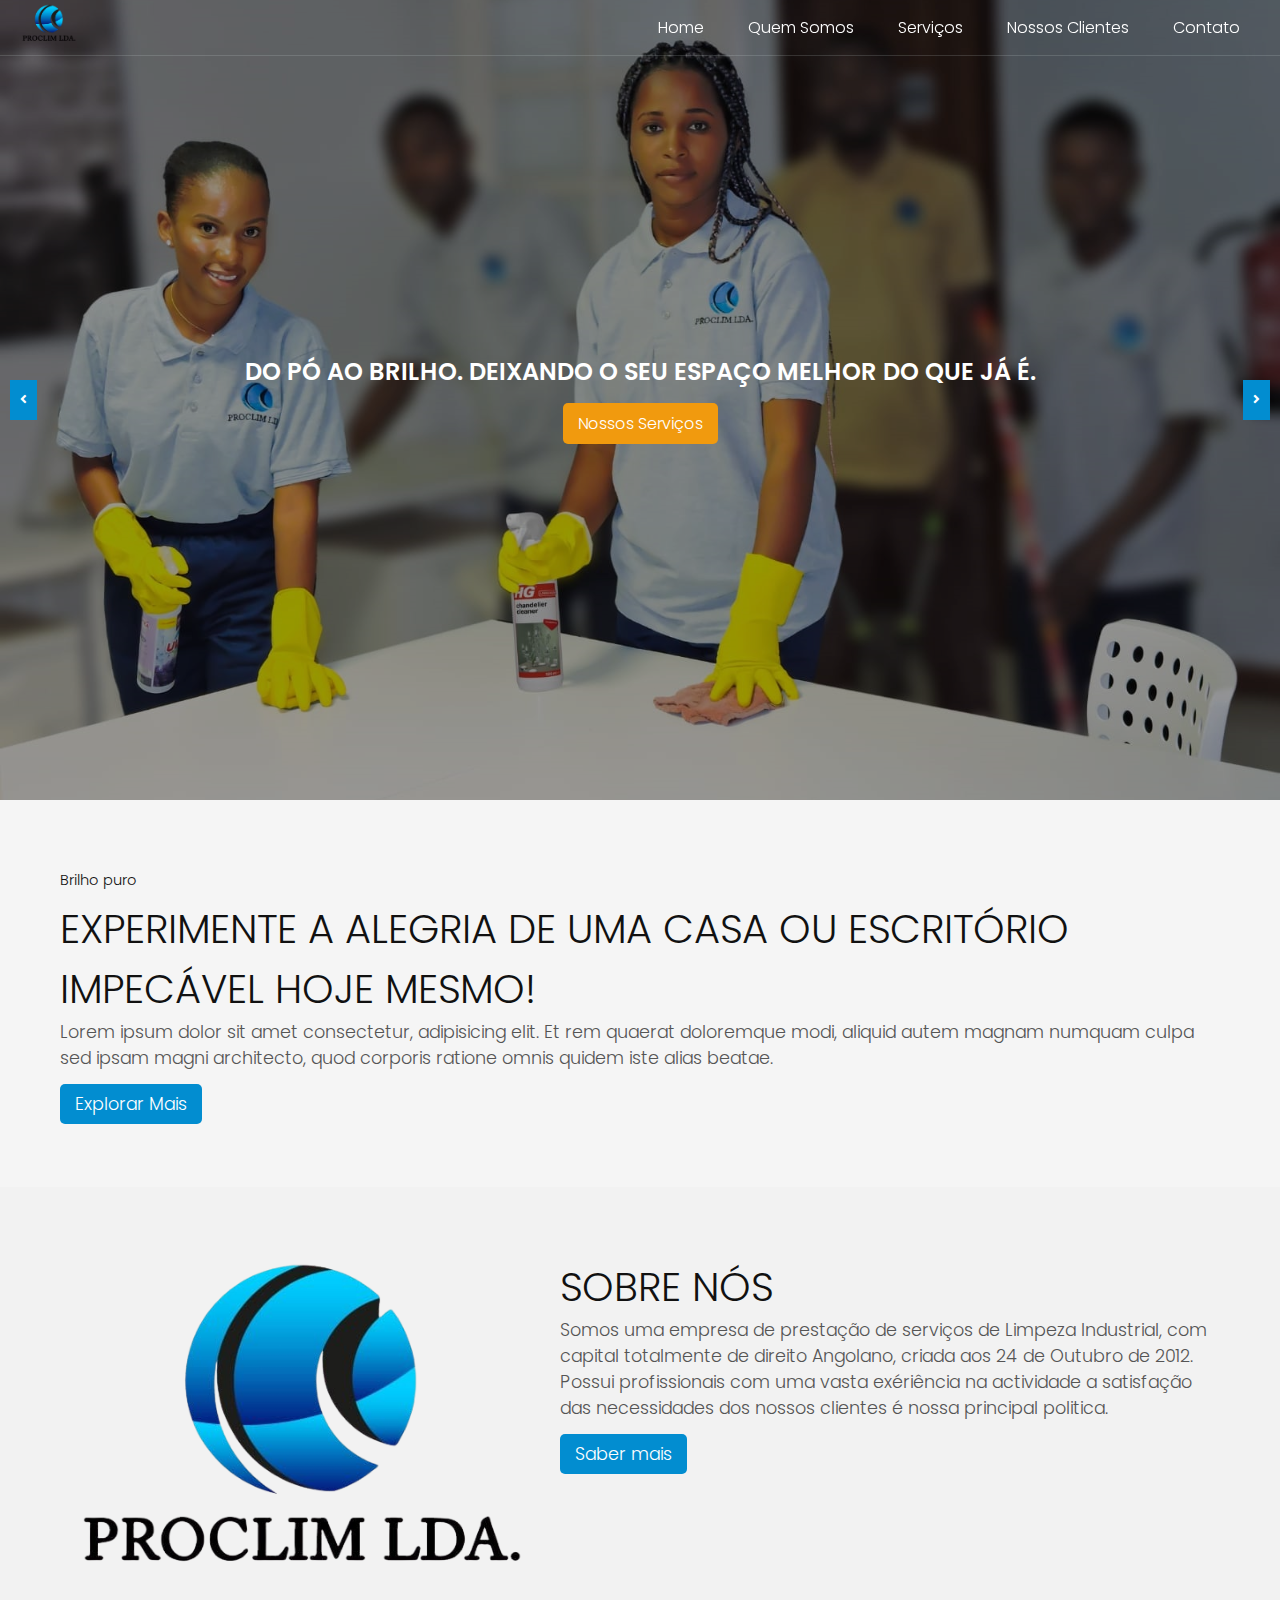
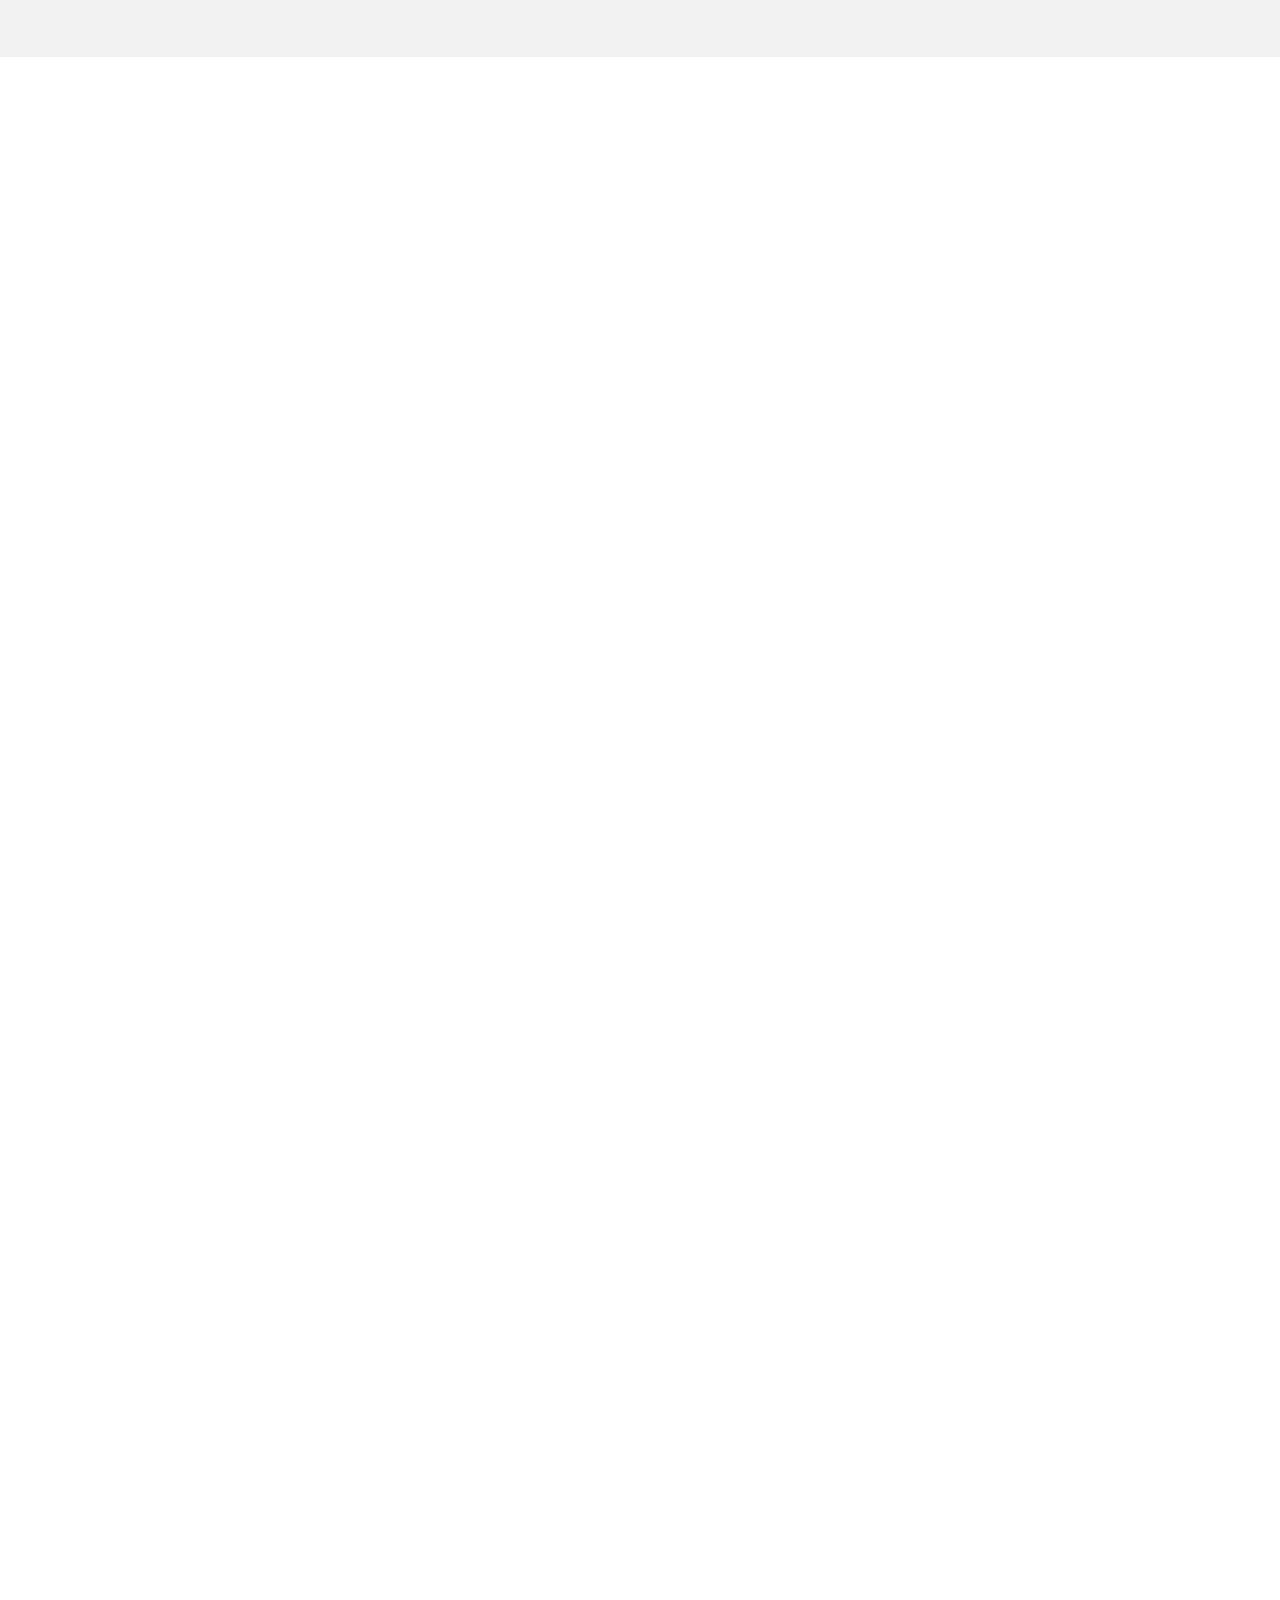
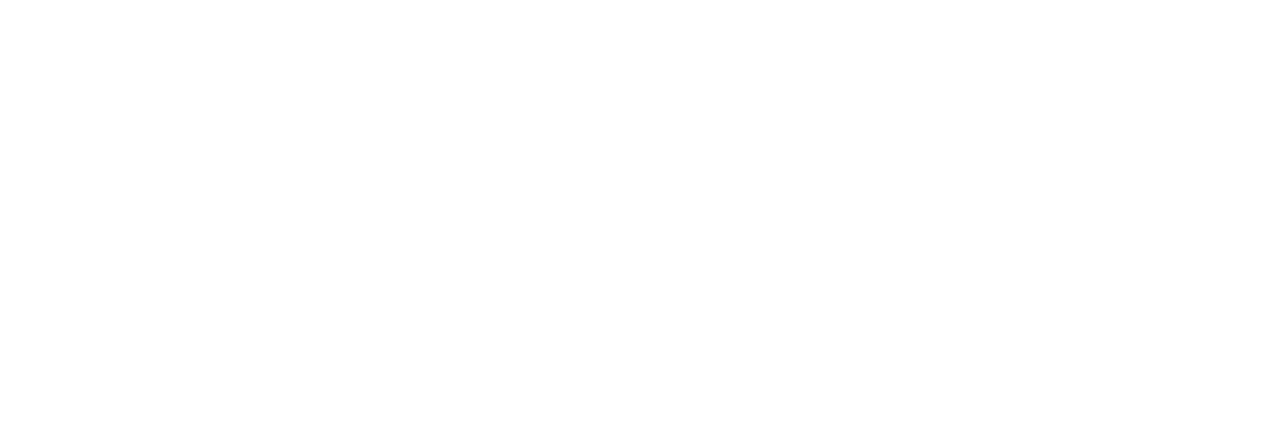
==== index.html @ b961110f "SubindoFicheiros" ====
<!DOCTYPE html>
<html lang="pt-PT">

<head>
    <meta charset="UTF-8">
    <meta name="viewport" content="width=device-width, initial-scale=1.0">
    <link rel="stylesheet" href="./css/style.css">
    <link rel="shortcut icon" href="/img/logo-icone.png" type="image/jpg">
    <link rel="stylesheet" href="/fonts/fontawesome-free/css/all.min.css">
    <title>Proclim.com</title>
</head>
<body>
    <main>
        <!--===============================================CABEÇALHO========================================================-->
        <header class="header" id="header">
            <a href="index.html"><img src="/img/logo-icone.png" width="60px" alt="Proclim Logo"></a>
            <nav class="menu" id="menu">
                <div class="close-menu" onclick="toggleMenu()"><i class="fas fa-times"></i></div>
                <ul>
                    <li><a href="index.html">Home</a></li>
                    <li><a href="#QuemSomos">Quem Somos</a></li>
                    <li><a href="pages/servicos.html">Serviços</a></li>
                    <li><a href="#NossosClientes">Nossos Clientes</a></li>
                    <li><a href="/pages/contato.html">Contato</a></li>
                </ul>
            </nav>
            <div class="hamburger" onclick="toggleMenu()">
                <i class="fas fa-bars"></i>
            </div>
        </header>
        <!--===============================================SLIDE HERO========================================================-->
        <section>
            <div class="carousel overlay">
                <div class="carousel-container" id="carousel-container">
                    <div class="carousel-slide">
                        <div class="carousel-content">
                            <h2>
                                Do pó ao brilho. Deixando o seu espaço melhor do que já é.
                            </h2>
                            <a href="#Servicos">Nossos Serviços</a>
                        </div>
                    </div>
                    <div class="carousel-slide">
                        <div class="carousel-content">
                            <h2>
                                Segurança e comprometimento para
                                que a satisfação dos nossos clientes seja completa.
                            </h2>
                            <a href="/pages/servicos.html">Saiba Mais</a>
                        </div>
                    </div>
                    <div class="carousel-slide">
                    </div>
                </div>
                <button class="prev" id="prevBtn"><i class="fas fa-angle-left left"></i></button>
                <button class="next" id="nextBtn"><i class="fas fa-angle-right right"></i></button>
            </div>
        </section>
        <!--===============================================CALL-TO-ACTION========================================================-->
        <div class="secao">
            <div class="texto">
                <h5>Brilho puro</h5>
                <h2>Experimente a alegria de uma casa ou escritório impecável hoje mesmo!</h2>
                <p>Lorem ipsum dolor sit amet consectetur, adipisicing elit. Et rem quaerat doloremque modi, aliquid
                    autem
                    magnam numquam culpa sed ipsam magni architecto, quod corporis ratione omnis quidem iste alias
                    beatae.
                </p>
                <a href="pages/servicos.html">Explorar Mais</a>
            </div>
        </div>
        <!--===============================================SOBRE NÓS========================================================-->
        <div class="secao-0" id="QuemSomos">
            <img src="./img/logo-icone.png" alt="">
            <div class="texto">
                <h2>Sobre nós</h2>
                <p>Somos uma empresa de prestação de serviços de <strong>Limpeza Industrial</strong>, com capital
                    totalmente de direito Angolano, criada aos 24 de Outubro de 2012.
                    Possui profissionais com uma vasta exériência na actividade a satisfação das necessidades dos nossos
                    clientes é nossa principal politica.
                </p>
                <a href="pages/sobre.html">Saber mais</a>
            </div>
        </div>


        <!--===============================================SERVIÇOS C/ ORÇAMENTO=======================================================-->
        <section class="grade-servicos overlay" id="Servicos">
            <div>
                <h2 id="titulo">Serviços Profissionais de Limpeza para um Ambiente Brilhante</h2>
                <p class="texto">Oferecemos soluções personalizadas para casas e empresas.</p>
            </div>
            <div class="carrossel">
                <button class="anterior"><i class="fas fa-angle-left left"></i></button>
                <div class="carrossel-container" id="carrosselContainer">
                    <div class="cartao-servico">
                        <img src="/img/Limpeza-diaria-contrato.jpg" alt="Limpeza Residencial">
                        <h4>Limpeza Residencial</h4>
                        <p>Akz 15.000,00 por compartimento</p>
                        <a href="#">
                            Pedir Orçamento
                        </a>
                    </div>
                    <div class="cartao-servico">
                        <img src="/img/Limpeza-Escritorio.jpg" alt="Limpeza Comercial">
                        <h4>Limpeza Comercial</h4>
                        <p>A partir Akz 25.000,00</p>
                        <a href="#">
                            Pedir Orçamento
                        </a>
                    </div>
                    <div class="cartao-servico">
                        <img src="/img/Limpeza-Industrial.jpg" alt="Limpeza Industrial">
                        <h4>Limpeza Industrial</h4>
                        <p>Orçamento sob consulta</p>
                        <a href="#">
                            Pedir Orçamento
                        </a>
                    </div>
                    <div class="cartao-servico">
                        <img src="/img/Limpeza-Industrial.jpg" alt="Limpeza Industrial">
                        <h4>Limpeza Industrial</h4>
                        <p>Orçamento sob consulta</p>
                        <a href="#">
                            Pedir Orçamento
                        </a>
                    </div>
                    <div class="cartao-servico">
                        <img src="/img/Limpeza-Industrial.jpg" alt="Limpeza Industrial">
                        <h4>Limpeza Industrial</h4>
                        <p>Orçamento sob consulta</p>
                        <a href="#">
                            Pedir Orçamento
                        </a>
                    </div>
                    <div class="cartao-servico">
                        <img src="/img/Limpeza-Industrial.jpg" alt="Limpeza Industrial">
                        <h4>Limpeza Industrial</h4>
                        <p>Orçamento sob consulta</p>
                        <a href="#">
                            Pedir Orçamento
                        </a>
                    </div>
                    <div class="cartao-servico">
                        <img src="/img/Limpeza-Industrial.jpg" alt="Limpeza Industrial">
                        <h4>Limpeza Industrial</h4>
                        <p>Orçamento sob consulta</p>
                        <a href="#">
                            Pedir Orçamento
                        </a>
                    </div>
                </div>
                <button class="proximo"><i class="fas fa-angle-right right"></i></button>
            </div>
            <div class="consideracoes">
                <div>
                    <p class="texto">
                        Fornecer serviços de limpeza excepcionais que criem ambientes mais saudáveis, felizes e
                        confortáveis
                        para os nossos clientes, mantendo os mais altos padrões de profissionalismo, sustentabilidade
                        e satisfação do cliente
                    </p>
                </div>
            </div>
        </section>

        <!--======================================NOSSOS CLIENTES======================================-->
        <!--<section class="clientes-container overlay" id="NossosClientes">

</section>-->

        <!--===============================================ESTASTÍSTICAS======================================================-->
        <section class="container-estatisticas overlay">
            <div class="estatistica">
                <h1 class="contador">0</h1>
                <p>Clientes Satisfeitos</p>
            </div>
            <div class="estatistica">
                <h1 class="contador">0</h1>
                <p>Projetos Concluídos</p>
            </div>
            <div class="estatistica">
                <h1 class="contador">0</h1>
                <p>Parceiros</p>
            </div>
            <div class="estatistica">
                <h1 class="contador">0</h1>
                <p>Seguidores</p>
            </div>
        </section>


        <!--===============================================FORMULÁRIO======================================================-->
        <section class="overlay">
            <div class="formulario">
                <div>
                    <h2>Transforme seu espaço com a nossa mágica de limpeza</h2>
                    <p class="texto">Confiança, segurança e compromisso</p>
                </div>
                <div class="destaque-img">
                    <img src="./img/borrifando.jpg" alt="limpeza diaria">
                </div>
            </div>
        </section>
        <!--===============================================FOOTER======================================================-->
        <footer class="overlay">
            <div class="footer-container">
                <div class="row">
                    <div class="footer-col">
                        <a href="index.html"><img src="/img/logo-icone.png" alt="Proclim Logo"></a>
                        <p>Uma empresa de prestação de serviços de Limpeza Industrial, com capital totalmente de direito
                            Angolano, criada aos 24 de Outubro de 2012.</p>
                    </div>
                    <div class="footer-col">
                        <h5>Links de Navegação</h5>
                        <ul class="footer-links">
                            <li><a href="index.html">Home</a></li>
                            <li><a href="#QuemSomos">Quem Somos</a></li>
                            <li><a href="pages/servicos.html">Serviços</a></li>
                            <li><a href="#NossosClientes">Nossos Clientes</a></li>
                            <li><a href="/pages/contato.html">Contato</a></li>
                        </ul>
                    </div>
                    <div class="footer-col text-center">
                        <div class="mb-3">
                            <i class="fas fa-phone"></i> +244 926 737 341
                        </div>
                        <div class="mb-3">
                            <i class="fas fa-map-marker-alt"></i> Rua Gregório José Mendes, 31 Vila Alice - Luanda
                        </div>
                        <div class="social-icons">
                            <a href="#" class="fab fa-facebook"></a>
                            <a href="#" class="fab fa-linkedin"></a>
                            <a href="#" class="fab fa-instagram"></a>
                            <a href="#" class="fab fa-whatsapp"></a>
                        </div>
                        <div class="newsletter-container">
                            <h5>Inscreva-se na nossa newsletter</h5>
                            <div class="contacto">
                                <div class="contacto-container">
                                    <i class="fas fa-envelope"></i>
                                    <input type="email" placeholder="Digite seu e-mail">
                                </div>
                                <button type="submit">Enviar</button>
                            </div>
                        </div>
                    </div>
                </div>
                <p id="copyright">
                    &copy;
                    <script>
                        document.write(new Date().getFullYear());
                    </script>.Proclim Lda. Todos os direitos reservados
                </p>
            </div>
        </footer>

        <!--===============================================IMPORTAÇÕES JAVASCRIPT======================================================-->
        <script src="/js/script.js"></script>
        <script src="/js/sildeServicos.js"></script>
        <script src="/js/slideHero.js"></script>
    </main>
</body>

</html>
---- css/style.css ----
/*===============================================INICIALIZAÇÕES====================================================*/
@import url('https://fonts.googleapis.com/css2?family=Poppins:ital,wght@0,100;0,200;0,300;0,400;0,500;0,600;0,700;0,800;0,900;1,100;1,200;1,300;1,400;1,500;1,600;1,700;1,800;1,900&display=swap');
@import url('https://fonts.googleapis.com/css2?family=Dancing+Script:wght@400..700&display=swap');
* {
    font-family: "Poppins", sans-serif;
    font-weight: 300;
    font-style: normal;
    margin: 0;
    padding: 0;
    text-decoration: none;
    box-sizing: border-box;
    border: none;
    background: transparent;
    list-style: none;
}

:root {
    --azul-1: #028DD0;
    --azul-2: #04328E;
    --azul-3: #009dff;
    --botao-laranja: #f19a0e;
    --branca: #ffffff;
    --preta: #111111;
    --texto-title: #555555;
    --bg-branco-2: #edf2f7;
    --bg-branco-3: #f2f2f2;
    --bg-cinza: #f5f5f5;
    --bg-cinza-2: #d3d7d6;
    --bg-cinza-3: #888;
    --linha-header: #e1e9ed28;
    --instagram: #cd486b;
    --whatsapp: #075e54;
    --facebook: #3b5998;
    --linkedin: #0e76a8;
}

:root {
    --shadow: 0 4px 4px 0 rgba(25, 67, 182, 0);
    --shadow-1: 0 1px 0 0 #028bd071;
}

:root{
    --button-padding: 8px 15px;
    --button-border-radius: 5px;
}

/*===============================================ANIMAÇÃO SCOLL========================================================*/
.overlay{
    opacity: 0;
    transform: translateY(50px);
    transition: opacity 0.9s ease-out, transform 0.9s ease-out;
}
.overlay.visible {
    opacity: 1;
    transform: translateY(0);
}
/*===============================================CABEÇALHO========================================================*/

.header {
    display: flex;
    justify-content: space-between;
    align-items: center;
    padding: 3px 20px;
    background: transparent;
    border-bottom: 1px solid var(--linha-header);
    position: fixed;
    width: 100%;
    top: 0;
    left: 0;
    z-index: 1000;
    margin-bottom: 10px;
    transition: background 0.5s ease-out;
}

nav ul li {
    display: inline-block;
}

.menu a {
    color: var(--branca);
    padding: 6px 2px;
    display: block;
    text-align: center;
    transition: all 0.4s ease-in-out;
}

.menu a:hover {
    border-radius: var(--button-border-radius);
    padding: var(--button-padding);
    background: var(--azul-1);
}

.hamburger {
    display: none;
    flex-direction: column;
    cursor: pointer;
}

.fa-bars {
    margin: 5px 0;
    font-size: 1.5rem;
    color: var(--branca);
}

.close-menu {
    display: none;
    transition: background all 0.3s ease-in;
}

@media (max-width: 768px) {
    .menu {
        flex-direction: column;
        position: fixed;
        top: 0;
        right: -100%;
        width: 200px;
        height: 100%;
        background: var(--azul-1);
        padding: 10px;
        transition: right 0.4s ease;
    }

    .menu.active {
        right: 0;
    }

    .menu a {
        border-bottom: 2px solid var(--linha-header);
        opacity: 1;
        padding: 10px 20px;
    }

    .hamburger {
        display: flex;
    }

    .close-menu {
        display: block;
        color: var(--branca);
        font-size: 1rem;
        text-align: right;
        padding: 10px 20px;
        cursor: pointer;
    }
}

@media (min-width: 768px) {
    .menu {
        display: flex;
        flex-direction: row;
        position: static;
        width: auto;
        background: none;
        height: auto;
        padding: 0;
    }

    .menu a {
        border: none;
        padding: 10px 20px;
    }
}

.scrolled {
    background: var(--branca) !important;
    box-shadow: var(--shadow-1);
    border-bottom: none;

    .menu a {
        color: var(--preta);
    }

    .fa-bars {
        color: var(--preta);
    }

    .close-menu {
        color: var(--preta);
    }
    
}

/*=================================================SLIDE HERO========================================================*/
.carousel {
    position: relative;
    width: 100%;
    height: 800px;
    overflow: hidden;
    display: flex;
    justify-content: center;
    align-items: center;
}

.carousel-container {
    display: flex;
    width: 100%;
    height: 100%;
    transition: transform 0.7s ease-in-out;
}

.carousel-slide {
    min-width: 100%;
    height: 100%;
    display: flex;
    justify-content: center;
    align-items: center;
    position: relative;
    background-size: cover;
    background-position: center;
    background-blend-mode: overlay;
    background-color: rgba(0, 0, 0, 0.4);
}

.carousel-slide:nth-child(1) {
    background-image: url('/img/hero-1.jpg');
}

.carousel-slide:nth-child(2) {
    background-image: url('/img/hero-4.jpg');
}

.carousel-slide:nth-child(3) {
    background-image: url('/img/hero-3.jpg');

}
.carousel-content {
    text-align: center;
    color: var(--branca);
    padding: 40px;
    border-radius: 10px;
}

.carousel-content h2 {
    margin-bottom: .9rem;
    text-transform: uppercase;
    font-weight: 600;
    line-height: 2rem;
}

.carousel-content a {
    display: inline-block;
    border-radius: var(--button-border-radius);
    padding: var(--button-padding);
    background: var(--botao-laranja);
    color: var(--branca);
    transition: background 0.5s ease-out;
}

.carousel-content a:hover {
    background: var(--branca);
    border: 0.5px solid var(--botao-laranja);
    color: var(--botao-laranja);
}

.prev,
.next {
    position: absolute;
    top: 50%;
    transform: translateY(-50%);
    background: var(--azul-1);
    color: var(--branca);
    border: none;
    padding: 10px;
    cursor: pointer;
    z-index: 10;
    transition: background 0.5s ease-out;
}

.prev {
    left: 10px;
}

.next {
    right: 10px;
}

.prev:hover, .next:hover {
    background: var(--branca);
    color: var(--azul-3);
}

/*=================================================CALL-TO-ACTION======================================*/
.secao{
    display: flex;
    justify-content: center;
    align-items: end;
    flex-direction: row-wrap;
    background: var(--bg-cinza);
    box-shadow: var(--shadow);
    width: 100%;
    padding: 60px;
    text-align: left;
}

.secao .texto {
    padding-top: 0;
    font-size: 1.1rem;
    color: var(--texto-title);
}

.secao .texto h5{
    margin-bottom: .5rem;
    color: var(--preta);
}

.secao .texto h2{
    font-size: 2.5rem;
    padding-bottom: 10px;
    color: var(--preta);
    padding: 0;
    text-transform: uppercase;
}

.secao p{
    padding-bottom: 20px;
    font-size: 1.1rem;
    color: var(--texto-title);
}

.secao .texto a{
    background: var(--azul-1);
    color: var(--branca);
    border-radius: var(--button-border-radius);
    padding: var(--button-padding);
    margin: 0;
    cursor: pointer;
    transition: background 0.5s ease-out;
}

.secao .texto a:hover{
    background: var(--azul-3);
    border: 1px solid var(--azul-3);
}


/*=================================================SOBRE NÓS======================================*/
.secao-0{
    display: flex;
    background: var(--bg-branco-3);
    width: 100%;
    padding: 60px;
    box-shadow: var(--shadow);
}

.secao-0 .texto {
    padding-top: 0;
    font-size: 1.1rem;
    color: var(--texto-title);
}

.secao-0 img {
    height: auto;
    width: 500px;
    border-radius: 50px;
}

.secao-0 h2{
    font-size: 2.5rem;
    color: var(--preta);
    padding-bottom: 10px;
    padding: 0;
    text-transform: uppercase;
}

.secao-0 p{
    padding-bottom: 20px;
    font-size: 1.1rem;
    color: var(--texto-title);
}


.secao-0 a{
    border-radius: var(--button-border-radius);
    padding: var(--button-padding);
    background: var(--azul-1);
    color: var(--branca);
    cursor: pointer;
    transition: background 0.5s ease-out;
}

.secao-0 a:hover{
    background: var(--azul-3);
    border: 1px solid var(--azul-3);
}

/*=================================================SERVIÇOS C/ ORÇAMENTO==================================================*/
.grade-servicos {
    display: flex;
    flex-wrap: wrap;
    justify-content: center;
    align-items: center;
    flex: 1 1;
    gap: 10%;
    background: var(--branca);
    padding: 40px;
    text-align: center;
    box-shadow: var(--shadow);
}

#titulo {
    font-size: 2.5rem;
    text-transform: uppercase;
}

.texto {
    font-size: 1.1rem;
    color: var(--texto-title);
    margin: 10px 10px 10px 0;
}

.carrossel {
    width: 600px;
    overflow: hidden;
    position: relative;
    margin: auto;
}

.carrossel-container {
    display: flex;
    transition: transform 0.8s ease-in-out;
}

.cartao-servico {
    min-width: 100%;
    background: var(--branca);
    text-align: center;
    border-radius: 10px;
    padding: 15px;
}

.cartao-servico img {
    width: 400px;
    border-radius: 10px;
}

.anterior,
.proximo {
    position: absolute;
    top: 50%;
    transform: translateY(-50%);
    background: var(--azul-1);
    color: var(--branca);
    border: none;
    padding: 10px;
    cursor: pointer;
    z-index: 10;
    transition: background 0.5s ease-out;
}

.anterior {
    left: 10px;
}

.proximo {
    right: 10px;
}

.anterior:hover{
    background: var(--branca);
    color: var(--azul-3);
}
.proximo:hover{
    background: var(--branca);
    color: var(--azul-3);
}

.cartao-servico h4 {
    font-size: 1rem;
    color: var(--texto-title);
    margin-bottom: 10px;
}

.cartao-servico p {
    font-size: .8rem;
    font-weight: bold;
    margin-bottom: 20px;
    color: var(--azul-1);
}

.cartao-servico a {
    background: var(--azul-1);
    color: var(--branca);
    border-radius: var(--button-border-radius);
    padding: var(--button-padding);
    cursor: pointer;
    transition: background 0.5s ease-out;
}


.cartao-servico a:hover {
    background: var(--azul-3);
    border: 1px solid var(--azul-3);
}

.consideracoes {
    padding: 2px;
    margin: auto;
}

/*===================================================NOSSOS CLIENTES===================================================*/



/*====================================================ESTASTÍSTICAS====================================================*/
.container-estatisticas {
    background: url('/img/estatistica-bg.jpg') center/cover no-repeat;
    background-color: rgba(0, 0, 0, 0.6);
    background-blend-mode: overlay;
    display: grid;
    grid-template-columns: repeat(auto-fit, minmax(150px, 1fr));
    gap: 2rem;
    box-shadow: var(--shadow);
    padding: 100px;
    width: 100%;
    height: auto;
    margin-top: 1rem;
    text-align: center;
}

.estatistica {
    color: var(--bg-branco-2);
    position: relative;
}

.estatistica::before {
    content: '';
    position: absolute;
    bottom: -1rem;
    left: 50%;
    width: 50%;
    height: 3px;
    background: var(--azul-1);
    transform: translateX(-50%);
}

.estatistica .contador {
    font-size: 2rem;
    margin: 1rem 0;
    font-weight: bold;
    font-family: "Dancing Script", sans-serif;
    font-weight: 600;
    font-style: normal;
}

.estatistica p {
    font-size: 1rem;
    font-weight: 600;
    font-style: italic;
}

@media (max-width: 990px) {
    .container-estatisticas {
        grid-template-columns: repeat(2, 1fr);
    }

    .estatistica p {
        font-size: .9rem;
        font-weight: 500;
    }

    .estatistica .contador {
        font-size: 1.5rem;
        margin: 1rem 0;
    }
}

@media (max-width: 768px) {
    .container-estatisticas {
        grid-template-columns: repeat(2, 1fr);
    }


    .estatistica p {
        font-size: .9rem;
        font-weight: 500;
    }

    .estatistica .contador {
        font-size: 1.5rem;
        margin: 1rem 0;
    }
}

@media (max-width: 480px) {
    .container-estatisticas {
        grid-template-columns: repeat(1, 1fr);
    }

    .estatistica p {
        font-size: 1rem;
        font-weight: 500;
    }

    .estatistica .contador {
        font-size: 1.5rem;
        margin: 2rem 0;
    }
}


/*=================================================FORMULÁRIO======================================*/
.formulario {
    display: grid;
    grid-template-columns: 1fr 1fr;
    background-color: var(--branca);
    border: 1px solid var(--cor);
    padding: 40px 100px 15px 100px;
    box-shadow: var(--shadow);
}

.destaque-img {
    display: flex;
    justify-content: end;
    align-items: start;
    width: 100%;
    margin: 10px 5px;
    overflow: hidden;
}

.destaque-img img {
    width: 500px;
    height: auto;

}

.formulario h2 {
    font-size: 2.5rem;
    padding-bottom: 10px;
    text-transform: uppercase;
}

.formulario p {
    font-size: 1.1rem;
    color: var(--texto-title);
    padding-bottom: 10px;
}

/*====================================================FOOTER====================================================*/
footer {
 
    background-color: var(--bg-cinza);
    box-shadow: var(--shadow);
    padding: 20px;
}

.footer-container {
    width: 90%;
    max-width: 1200px;
    margin: 0 auto;
}

.row {
    display: flex;
    flex-wrap: wrap;
    justify-content: space-between;
}

.footer-col {
    flex: 1;
    min-width: 300px;
    padding: 10px;
    margin-bottom: 20px;
}

.footer-container .row .footer-col p {
    text-align: left;
    font-size: 1rem;
    color: var(--preta);
    margin-top: 0;
}

.footer-col img {
    width: 70px;
}

.footer-col h5 {
    font-weight: bold;
    margin-bottom: 10px;
    text-transform: uppercase;
}

.footer-col p {
    margin-top: 15px;
    color: var(--preta);
}

.footer-links {
    list-style: none;
    padding: 5px;
}

.footer-links li {
    margin-bottom: 10px;
}

.footer-links a {
    color: var(--azul-1);
    transition: all 0.3s ease-in-out;
}

.footer-links a:hover {
    color: var(--preta);
}


.text-center {
    text-align: center;
}

.mb-3 {
    margin-bottom: 15px;
}

.social-icons {
    display: flex;
    flex-direction: row;
    justify-content: center;
    gap: 10px;
    transition: all 0.3s ease;
}

.social-icons a {
    font-size: 1.5rem;
}


.social-icons .fa-whatsapp {
    width: 40px;
    height: 40px;
    display: block;
    border-radius: 50%;
    text-align: center;
    line-height: 40px;
    font-size: 20px;
    cursor: pointer;
    transition: 0.4s;
    color: var(--branca);
    background: var(--whatsapp);
}

.social-icons .fa-instagram {
    width: 40px;
    height: 40px;
    display: block;
    border-radius: 50%;
    text-align: center;
    line-height: 40px;
    font-size: 20px;
    cursor: pointer;
    transition: 0.4s;
    color: var(--preta);
    background: var(--instagram);
}

.social-icons .fa-linkedin {
    width: 40px;
    height: 40px;
    display: block;
    border-radius: 50%;
    text-align: center;
    line-height: 40px;
    font-size: 20px;
    cursor: pointer;
    transition: 0.4s;
    color: var(--branca);
    background: var(--linkedin);
}

.social-icons .fa-facebook {
    width: 40px;
    height: 40px;
    display: block;
    border-radius: 50%;
    text-align: center;
    line-height: 40px;
    font-size: 20px;
    cursor: pointer;
    transition: 0.4s;
    color: var(--branca);
    background: var(--facebook);
}

.newsletter-container {
    margin-top: 20px;
}


.contacto {
    display: flex;
    align-items: center;
    border: 1px solid var(--bg-cinza-2);
    border-radius: 5px;
    overflow: hidden;
    max-width: 400px;
}

.contacto input {
    flex: 1;
    border: none;
    padding: 10px;
    padding-left: 35px;
    outline: none;
    font-size: 14px;
}

.contacto button {
    background: var(--azul-1);
    color: var(--branca);
    border: none;
    padding: 11px 15px;
    cursor: pointer;
    transition: background 0.5s ease-out;
}

.contacto button:hover {
    background: var(--azul-3);
    border: 1px solid var(--azul-3);
}

.contacto-container {
    position: relative;
    width: 100%;
}

.contacto-container i {
    position: absolute;
    left: 10px;
    top: 50%;
    transform: translateY(-50%);
    color: var(--bg-cinza-3);
}

#copyright {
    text-align: center;
    font-size: .9rem;
    color: var(--preta);
    margin-top: 0;
}


@media (max-width: 768px) {
    .footer-links li {
        display: block;
        right: 0;
        left: 0;
    }


    .contacto {
        display: flex;
        max-width: 700px;
    }
}
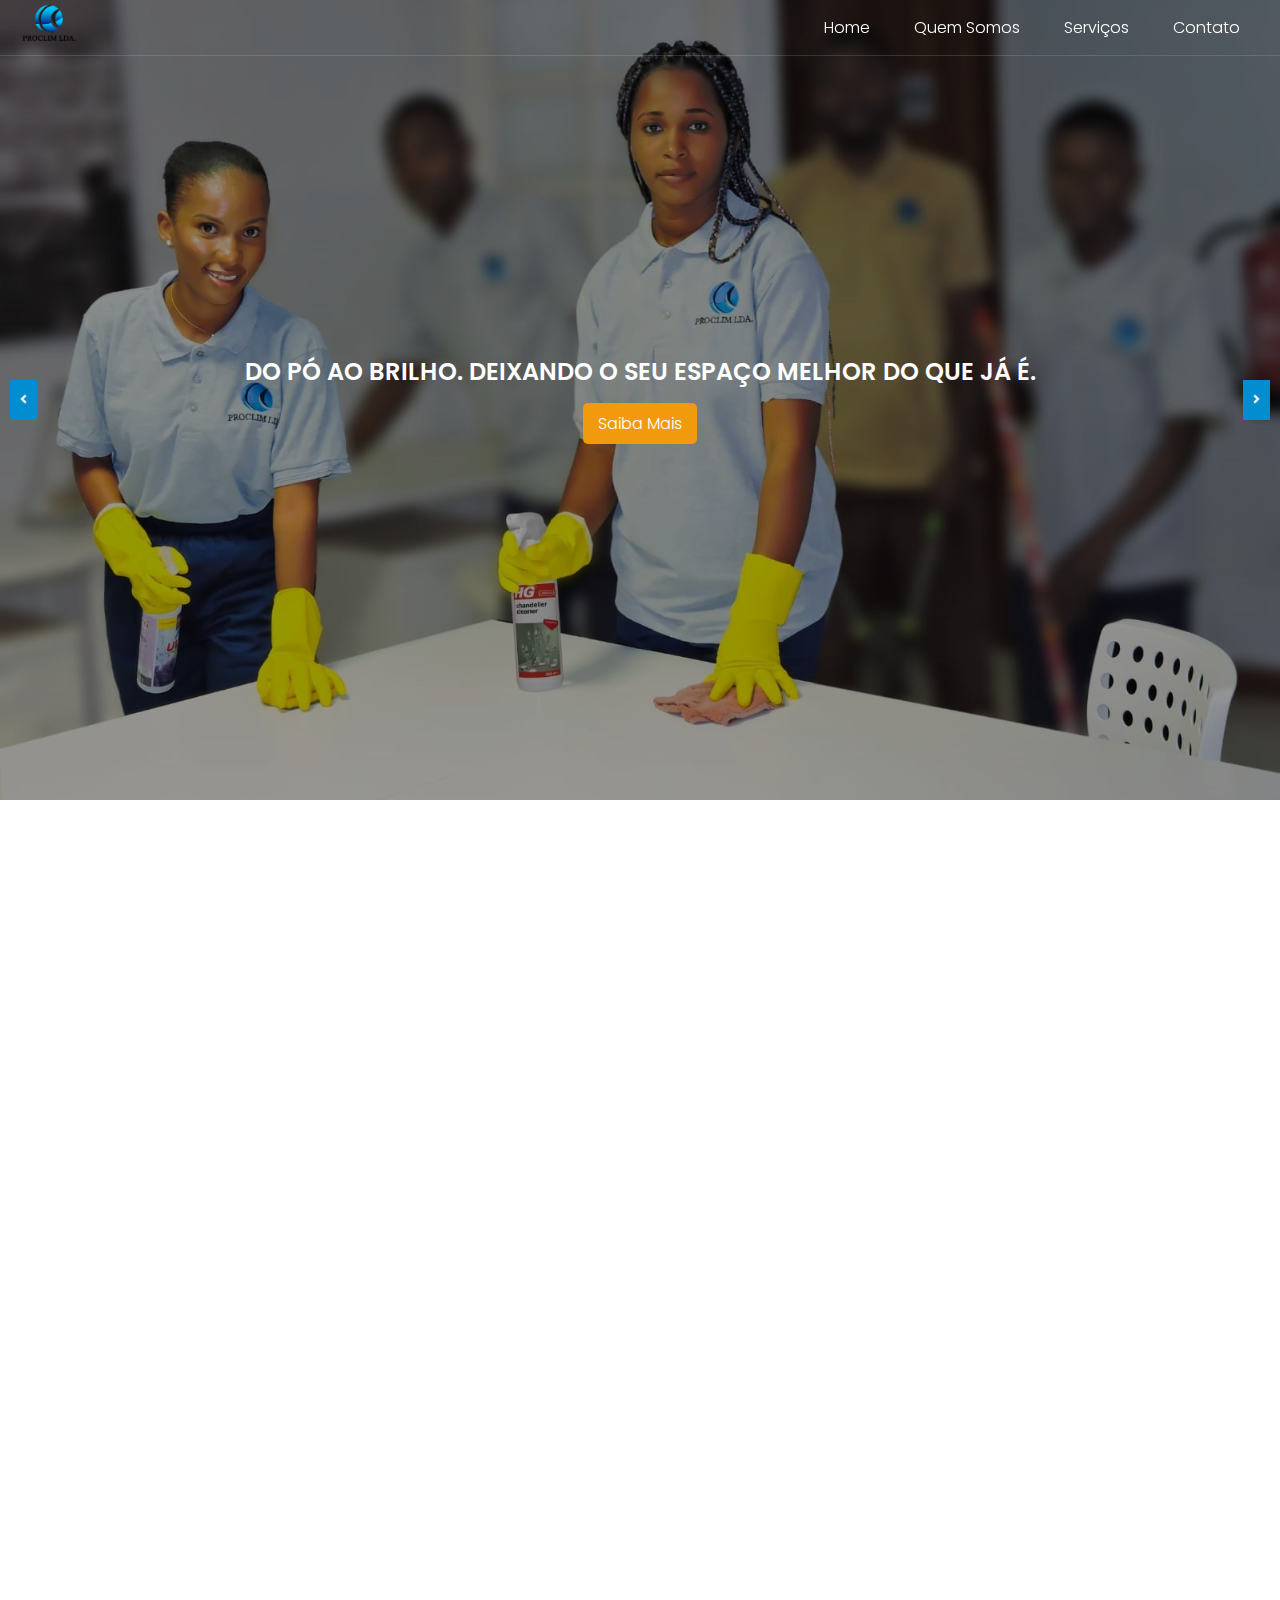
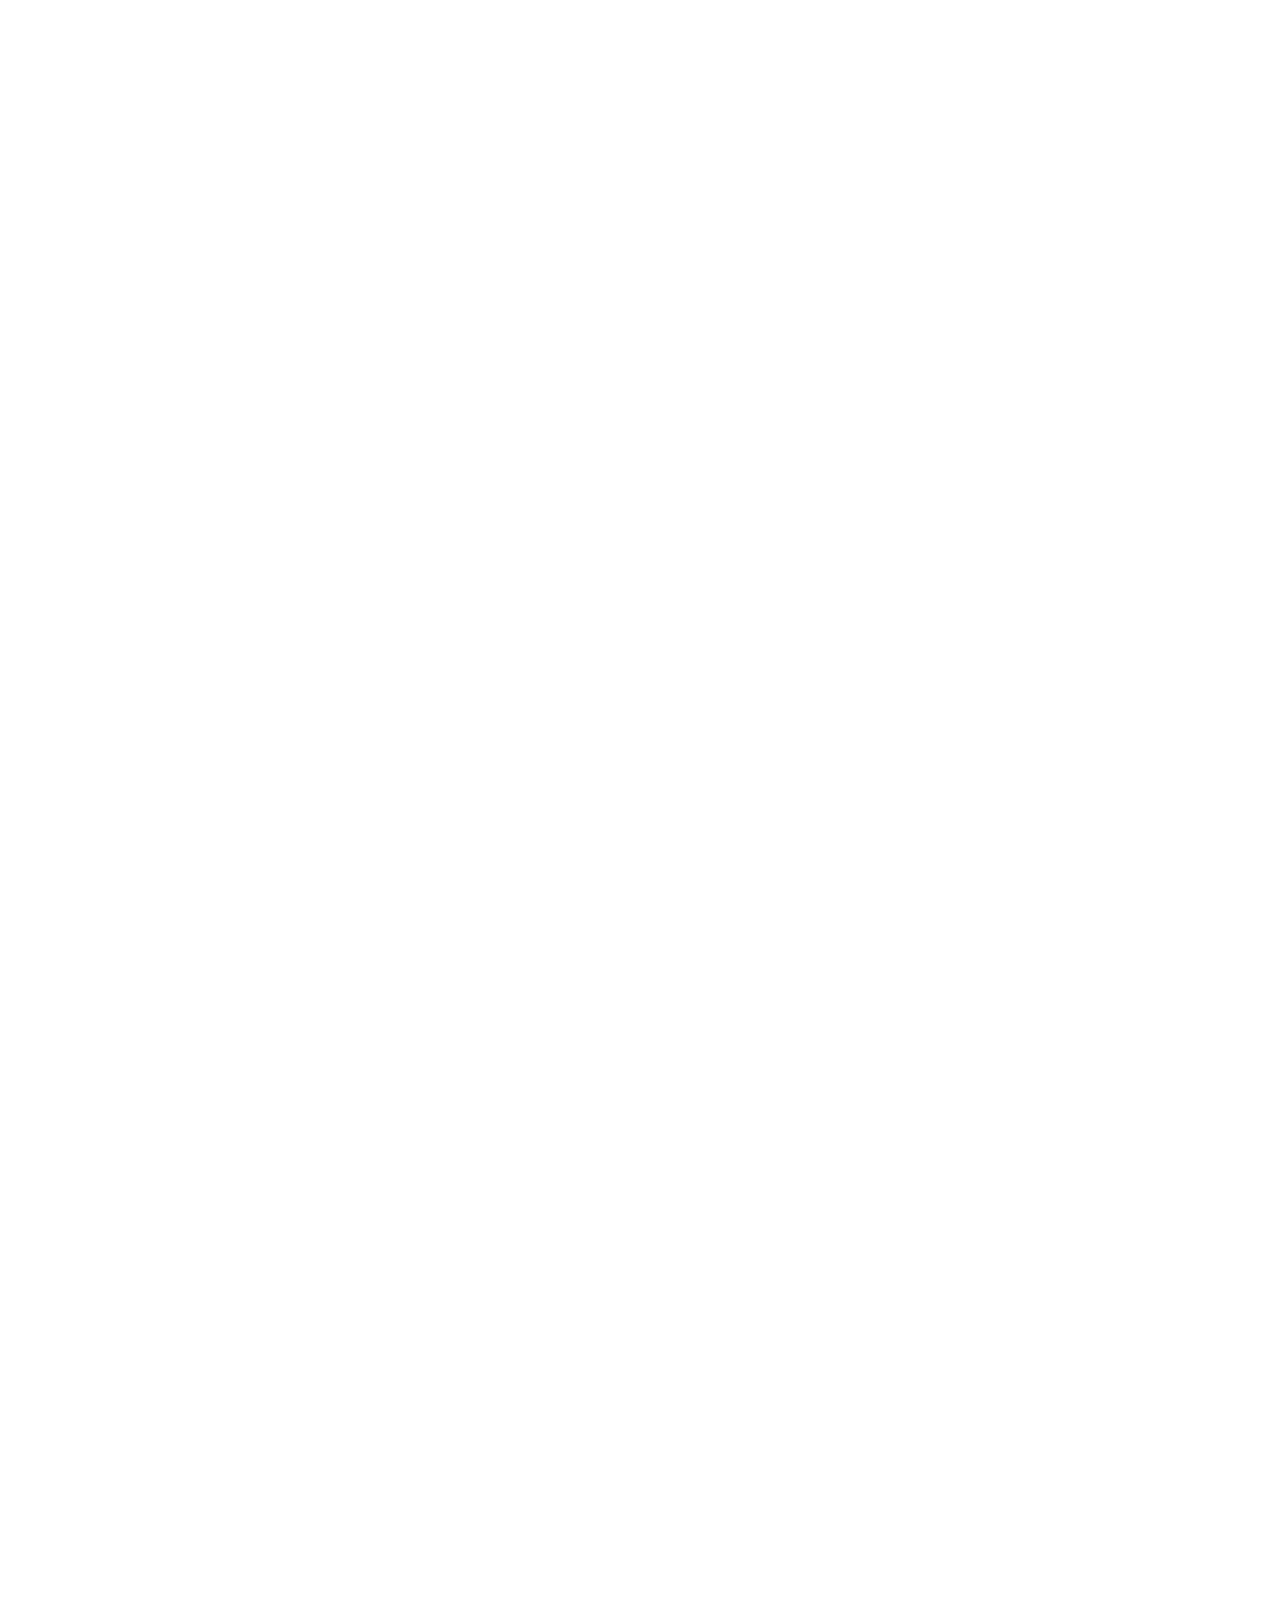
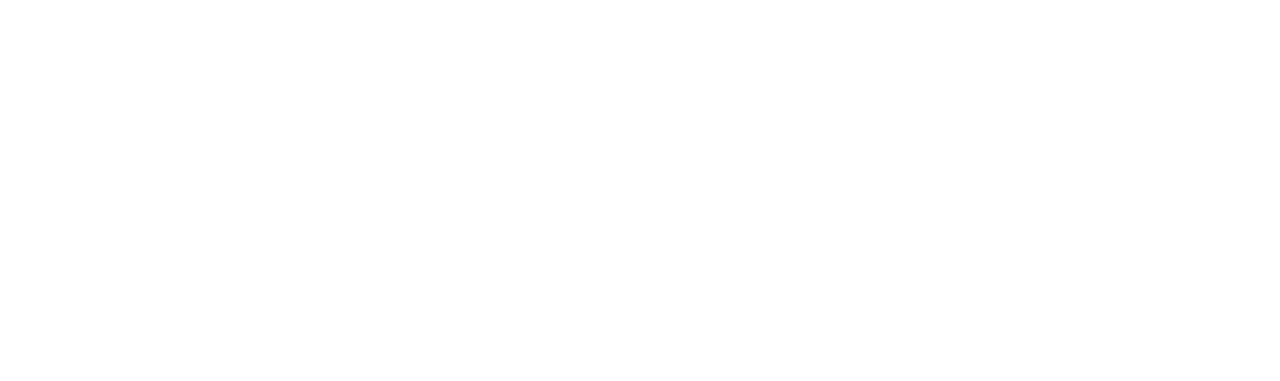
==== commit 07f2888d: "Alteracoes" ====
--- a/index.html
+++ b/index.html
@@ -7,7 +7,7 @@
     <link rel="stylesheet" href="./css/style.css">
     <link rel="shortcut icon" href="/img/logo-icone.png" type="image/jpg">
     <link rel="stylesheet" href="/fonts/fontawesome-free/css/all.min.css">
-    <title>Proclim.com</title>
+    <title>Proclim | Home</title>
 </head>
 <body>
     <main>
@@ -20,7 +20,6 @@
                     <li><a href="index.html">Home</a></li>
                     <li><a href="#QuemSomos">Quem Somos</a></li>
                     <li><a href="pages/servicos.html">Serviços</a></li>
-                    <li><a href="#NossosClientes">Nossos Clientes</a></li>
                     <li><a href="/pages/contato.html">Contato</a></li>
                 </ul>
             </nav>
@@ -37,7 +36,7 @@
                             <h2>
                                 Do pó ao brilho. Deixando o seu espaço melhor do que já é.
                             </h2>
-                            <a href="#Servicos">Nossos Serviços</a>
+                            <a href="#Servicos">Saiba Mais</a>
                         </div>
                     </div>
                     <div class="carousel-slide">
@@ -50,6 +49,22 @@
                         </div>
                     </div>
                     <div class="carousel-slide">
+                        <div class="carousel-content">
+                            <h2>
+                                Segurança e comprometimento para
+                                que a satisfação dos nossos clientes seja completa.
+                            </h2>
+                            <a href="/pages/servicos.html">Saiba Mais</a>
+                        </div>
+                    </div>
+                    <div class="carousel-slide">
+                        <div class="carousel-content">
+                            <h2>
+                                Segurança e comprometimento para
+                                que a satisfação dos nossos clientes seja completa.
+                            </h2>
+                            <a href="/pages/servicos.html">Saiba Mais</a>
+                        </div>
                     </div>
                 </div>
                 <button class="prev" id="prevBtn"><i class="fas fa-angle-left left"></i></button>
@@ -57,7 +72,7 @@
             </div>
         </section>
         <!--===============================================CALL-TO-ACTION========================================================-->
-        <div class="secao">
+        <section class="secao overlay">
             <div class="texto">
                 <h5>Brilho puro</h5>
                 <h2>Experimente a alegria de uma casa ou escritório impecável hoje mesmo!</h2>
@@ -66,24 +81,20 @@
                     magnam numquam culpa sed ipsam magni architecto, quod corporis ratione omnis quidem iste alias
                     beatae.
                 </p>
-                <a href="pages/servicos.html">Explorar Mais</a>
-            </div>
-        </div>
+                <!--<a href="pages/servicos.html">Nossos Serviços</a>-->
+            </div>
+        </section>
         <!--===============================================SOBRE NÓS========================================================-->
-        <div class="secao-0" id="QuemSomos">
-            <img src="./img/logo-icone.png" alt="">
+        <section class="secao-0 overlay" id="QuemSomos">
+            <img src="./img/logo-icone-2.jpg" alt="">
             <div class="texto">
                 <h2>Sobre nós</h2>
                 <p>Somos uma empresa de prestação de serviços de <strong>Limpeza Industrial</strong>, com capital
                     totalmente de direito Angolano, criada aos 24 de Outubro de 2012.
-                    Possui profissionais com uma vasta exériência na actividade a satisfação das necessidades dos nossos
-                    clientes é nossa principal politica.
                 </p>
                 <a href="pages/sobre.html">Saber mais</a>
             </div>
-        </div>
-
-
+        </section>
         <!--===============================================SERVIÇOS C/ ORÇAMENTO=======================================================-->
         <section class="grade-servicos overlay" id="Servicos">
             <div>
@@ -164,11 +175,6 @@
             </div>
         </section>
 
-        <!--======================================NOSSOS CLIENTES======================================-->
-        <!--<section class="clientes-container overlay" id="NossosClientes">
-
-</section>-->
-
         <!--===============================================ESTASTÍSTICAS======================================================-->
         <section class="container-estatisticas overlay">
             <div class="estatistica">
@@ -217,7 +223,6 @@
                             <li><a href="index.html">Home</a></li>
                             <li><a href="#QuemSomos">Quem Somos</a></li>
                             <li><a href="pages/servicos.html">Serviços</a></li>
-                            <li><a href="#NossosClientes">Nossos Clientes</a></li>
                             <li><a href="/pages/contato.html">Contato</a></li>
                         </ul>
                     </div>
@@ -226,13 +231,16 @@
                             <i class="fas fa-phone"></i> +244 926 737 341
                         </div>
                         <div class="mb-3">
+                            <i class="fas fa-envelope"></i> geral.proclim@gmail.com
+                        </div>
+                        <div class="mb-3">
                             <i class="fas fa-map-marker-alt"></i> Rua Gregório José Mendes, 31 Vila Alice - Luanda
                         </div>
                         <div class="social-icons">
                             <a href="#" class="fab fa-facebook"></a>
                             <a href="#" class="fab fa-linkedin"></a>
-                            <a href="#" class="fab fa-instagram"></a>
-                            <a href="#" class="fab fa-whatsapp"></a>
+                            <a href="https://www.instagram.com/geral.proclim/" class="fab fa-instagram"></a>
+                            <a href="https://wa.me/+244933224949" class="fab fa-whatsapp"></a>
                         </div>
                         <div class="newsletter-container">
                             <h5>Inscreva-se na nossa newsletter</h5>
@@ -255,7 +263,7 @@
             </div>
         </footer>
 
-        <!--===============================================IMPORTAÇÕES JAVASCRIPT======================================================-->
+        <!--===============================================IMPORT JAVASCRIPT======================================================-->
         <script src="/js/script.js"></script>
         <script src="/js/sildeServicos.js"></script>
         <script src="/js/slideHero.js"></script>
--- a/css/style.css
+++ b/css/style.css
@@ -1,6 +1,7 @@
 /*===============================================INICIALIZAÇÕES====================================================*/
 @import url('https://fonts.googleapis.com/css2?family=Poppins:ital,wght@0,100;0,200;0,300;0,400;0,500;0,600;0,700;0,800;0,900;1,100;1,200;1,300;1,400;1,500;1,600;1,700;1,800;1,900&display=swap');
 @import url('https://fonts.googleapis.com/css2?family=Dancing+Script:wght@400..700&display=swap');
+
 * {
     font-family: "Poppins", sans-serif;
     font-weight: 300;
@@ -28,7 +29,7 @@
     --bg-cinza-2: #d3d7d6;
     --bg-cinza-3: #888;
     --linha-header: #e1e9ed28;
-    --instagram: #cd486b;
+    --instagram: linear-gradient(45deg, #feda75, #fa7e1e, #d62976, #962fbf, #4f5bd5);
     --whatsapp: #075e54;
     --facebook: #3b5998;
     --linkedin: #0e76a8;
@@ -37,23 +38,27 @@
 :root {
     --shadow: 0 4px 4px 0 rgba(25, 67, 182, 0);
     --shadow-1: 0 1px 0 0 #028bd071;
-}
-
-:root{
+    --shadow-2: rgba(100, 100, 111, 0.2) 0px 7px 29px 0px;
+}
+
+:root {
     --button-padding: 8px 15px;
     --button-border-radius: 5px;
+    --card-radius: 10px;
 }
 
 /*===============================================ANIMAÇÃO SCOLL========================================================*/
-.overlay{
+.overlay {
     opacity: 0;
     transform: translateY(50px);
     transition: opacity 0.9s ease-out, transform 0.9s ease-out;
 }
+
 .overlay.visible {
     opacity: 1;
     transform: translateY(0);
 }
+
 /*===============================================CABEÇALHO========================================================*/
 
 .header {
@@ -177,7 +182,7 @@
     .close-menu {
         color: var(--preta);
     }
-    
+
 }
 
 /*=================================================SLIDE HERO========================================================*/
@@ -216,13 +221,20 @@
 }
 
 .carousel-slide:nth-child(2) {
-    background-image: url('/img/hero-4.jpg');
+    background-image: url('/img/hero-2.jpg');
 }
 
 .carousel-slide:nth-child(3) {
     background-image: url('/img/hero-3.jpg');
 
 }
+.carousel-slide:nth-child(4) {
+    background-image: url('/img/hero-4.jpg');
+}
+.carousel-slide:nth-child(5) {
+    background-image: url('/img/hero-5.jpg');
+}
+
 .carousel-content {
     text-align: center;
     color: var(--branca);
@@ -274,78 +286,120 @@
     right: 10px;
 }
 
-.prev:hover, .next:hover {
+.prev:hover,
+.next:hover {
     background: var(--branca);
     color: var(--azul-3);
 }
 
 /*=================================================CALL-TO-ACTION======================================*/
-.secao{
+.secao {
     display: flex;
     justify-content: center;
-    align-items: end;
-    flex-direction: row-wrap;
-    background: var(--bg-cinza);
+    align-items: center;
+    background: var(--azul-1);
     box-shadow: var(--shadow);
     width: 100%;
     padding: 60px;
-    text-align: left;
+    text-align: center;
 }
 
 .secao .texto {
-    padding-top: 0;
+    max-width: 800px;
     font-size: 1.1rem;
-    color: var(--texto-title);
-}
-
-.secao .texto h5{
-    margin-bottom: .5rem;
-    color: var(--preta);
-}
-
-.secao .texto h2{
+    color: var(--bg-branco-2);
+}
+
+.secao .texto h5 {
+    margin-bottom: 0.5rem;
+    color: var(--branca);
+    font-size: 1.3rem;
+}
+
+.secao .texto h2 {
     font-size: 2.5rem;
-    padding-bottom: 10px;
-    color: var(--preta);
-    padding: 0;
+    color: var(--branca);
     text-transform: uppercase;
-}
-
-.secao p{
-    padding-bottom: 20px;
+    margin-bottom: 10px;
+}
+
+.secao p {
     font-size: 1.1rem;
-    color: var(--texto-title);
-}
-
-.secao .texto a{
-    background: var(--azul-1);
+    color: var(--bg-branco-3);
+    margin-bottom: 20px;
+}
+
+
+.secao .texto a {
+    background: var(--botao-laranja);
     color: var(--branca);
     border-radius: var(--button-border-radius);
     padding: var(--button-padding);
-    margin: 0;
     cursor: pointer;
-    transition: background 0.5s ease-out;
-}
-
-.secao .texto a:hover{
-    background: var(--azul-3);
-    border: 1px solid var(--azul-3);
+    transition: all 0.5s ease-out;
+    text-decoration: none;
+    display: inline-block;
+}
+
+.secao .texto a:hover {
+    background: var(--branca);
+    border: 1px solid var(--botao-laranja);
+    color: var(--botao-laranja);
+}
+
+
+@media (max-width: 1024px) {
+    .secao {
+        padding: 50px;
+    }
+    .secao .texto h2 {
+        font-size: 2.2rem;
+    }
+}
+
+@media (max-width: 768px) {
+    .secao {
+        padding: 40px;
+    }
+    .secao .texto h2 {
+        font-size: 2rem;
+    }
+    .secao p {
+        font-size: 1rem;
+    }
+}
+
+@media (max-width: 480px) {
+    .secao {
+        padding: 30px 20px;
+    }
+    .secao .texto h2 {
+        font-size: 1.8rem;
+    }
+    .secao .texto h5 {
+        font-size: 1.2rem;
+    }
+    .secao p {
+        font-size: 0.95rem;
+    }
+    .secao .texto a {
+        font-size: 0.9rem;
+        padding: 12px 18px;
+    }
 }
 
 
 /*=================================================SOBRE NÓS======================================*/
-.secao-0{
-    display: flex;
-    background: var(--bg-branco-3);
+.secao-0 {
+    display: flex;
+    flex-direction: row;
+    align-items: center;
+    justify-content: center;
+    background: var(--bg-cinza);
     width: 100%;
     padding: 60px;
     box-shadow: var(--shadow);
-}
-
-.secao-0 .texto {
-    padding-top: 0;
-    font-size: 1.1rem;
-    color: var(--texto-title);
+    gap: 20px;
 }
 
 .secao-0 img {
@@ -354,22 +408,25 @@
     border-radius: 50px;
 }
 
-.secao-0 h2{
+.secao-0 .texto {
+    font-size: 1.1rem;
+    color: var(--texto-title);
+    max-width: 600px;
+}
+
+.secao-0 h2 {
     font-size: 2.5rem;
     color: var(--preta);
-    padding-bottom: 10px;
-    padding: 0;
     text-transform: uppercase;
 }
 
-.secao-0 p{
+.secao-0 p {
     padding-bottom: 20px;
     font-size: 1.1rem;
     color: var(--texto-title);
 }
 
-
-.secao-0 a{
+.secao-0 a {
     border-radius: var(--button-border-radius);
     padding: var(--button-padding);
     background: var(--azul-1);
@@ -378,10 +435,66 @@
     transition: background 0.5s ease-out;
 }
 
-.secao-0 a:hover{
+.secao-0 a:hover {
     background: var(--azul-3);
     border: 1px solid var(--azul-3);
 }
+
+
+@media (max-width: 1024px) {
+    .secao-0 {
+        flex-direction: column;
+        text-align: center;
+        padding: 40px;
+    }
+
+    .secao-0 img {
+        width: 80%;
+        max-width: 400px;
+    }
+
+    .secao-0 .texto {
+        max-width: 90%;
+    }
+}
+
+@media (max-width: 768px) {
+    .secao-0 {
+        padding: 30px;
+    }
+
+    .secao-0 h2 {
+        font-size: 2rem;
+    }
+
+    .secao-0 p {
+        font-size: 1rem;
+    }
+
+    .secao-0 img {
+        width: 100%;
+        max-width: 350px;
+    }
+}
+
+@media (max-width: 480px) {
+    .secao-0 {
+        padding: 20px;
+    }
+
+    .secao-0 h2 {
+        font-size: 1.8rem;
+    }
+
+    .secao-0 p {
+        font-size: 0.9rem;
+    }
+
+    .secao-0 img {
+        max-width: 300px;
+    }
+}
+
 
 /*=================================================SERVIÇOS C/ ORÇAMENTO==================================================*/
 .grade-servicos {
@@ -455,11 +568,12 @@
     right: 10px;
 }
 
-.anterior:hover{
+.anterior:hover {
     background: var(--branca);
     color: var(--azul-3);
 }
-.proximo:hover{
+
+.proximo:hover {
     background: var(--branca);
     color: var(--azul-3);
 }
@@ -495,6 +609,67 @@
 .consideracoes {
     padding: 2px;
     margin: auto;
+}
+
+@media (max-width: 1024px) {
+    .grade-servicos {
+        flex-direction: column;
+        gap: 30px;
+        padding: 30px;
+    }
+    
+    .carrossel {
+        width: 100%;
+    }
+    
+    .cartao-servico img {
+        width: 100%;
+    }
+}
+
+@media (max-width: 768px) {
+    #titulo {
+        font-size: 2rem;
+    }
+
+    .texto {
+        font-size: 1rem;
+    }
+
+    .carrossel {
+        width: 90%;
+    }
+
+    .cartao-servico {
+        padding: 10px;
+    }
+
+    .cartao-servico p {
+        font-size: 0.9rem;
+    }
+}
+
+@media (max-width: 480px) {
+    #titulo {
+        font-size: 1.8rem;
+    }
+
+    .texto {
+        font-size: 0.9rem;
+    }
+
+    .carrossel {
+        width: 100%;
+    }
+
+    .cartao-servico img {
+        width: 100%;
+    }
+
+    .anterior, .proximo {
+        padding: 8px;
+        font-size: 0.8rem;
+    }
 }
 
 /*===================================================NOSSOS CLIENTES===================================================*/
@@ -513,7 +688,6 @@
     padding: 100px;
     width: 100%;
     height: auto;
-    margin-top: 1rem;
     text-align: center;
 }
 
@@ -606,6 +780,8 @@
     border: 1px solid var(--cor);
     padding: 40px 100px 15px 100px;
     box-shadow: var(--shadow);
+    align-items: center;
+    gap: 20px;
 }
 
 .destaque-img {
@@ -620,7 +796,6 @@
 .destaque-img img {
     width: 500px;
     height: auto;
-
 }
 
 .formulario h2 {
@@ -635,9 +810,62 @@
     padding-bottom: 10px;
 }
 
+@media (max-width: 1024px) {
+    .formulario {
+        grid-template-columns: 1fr;
+        text-align: center;
+        padding: 40px;
+    }
+
+    .destaque-img {
+        justify-content: center;
+    }
+
+    .destaque-img img {
+        width: 80%;
+        max-width: 400px;
+    }
+}
+
+@media (max-width: 768px) {
+    .formulario {
+        padding: 30px;
+    }
+
+    .formulario h2 {
+        font-size: 2rem;
+    }
+
+    .formulario p {
+        font-size: 1rem;
+    }
+
+    .destaque-img img {
+        width: 100%;
+        max-width: 350px;
+    }
+}
+
+@media (max-width: 480px) {
+    .formulario {
+        padding: 20px;
+    }
+
+    .formulario h2 {
+        font-size: 1.8rem;
+    }
+
+    .formulario p {
+        font-size: 0.9rem;
+    }
+
+    .destaque-img img {
+        max-width: 300px;
+    }
+}
+
 /*====================================================FOOTER====================================================*/
 footer {
- 
     background-color: var(--bg-cinza);
     box-shadow: var(--shadow);
     padding: 20px;
@@ -702,7 +930,6 @@
     color: var(--preta);
 }
 
-
 .text-center {
     text-align: center;
 }
@@ -723,49 +950,9 @@
     font-size: 1.5rem;
 }
 
-
-.social-icons .fa-whatsapp {
-    width: 40px;
-    height: 40px;
-    display: block;
-    border-radius: 50%;
-    text-align: center;
-    line-height: 40px;
-    font-size: 20px;
-    cursor: pointer;
-    transition: 0.4s;
-    color: var(--branca);
-    background: var(--whatsapp);
-}
-
-.social-icons .fa-instagram {
-    width: 40px;
-    height: 40px;
-    display: block;
-    border-radius: 50%;
-    text-align: center;
-    line-height: 40px;
-    font-size: 20px;
-    cursor: pointer;
-    transition: 0.4s;
-    color: var(--preta);
-    background: var(--instagram);
-}
-
-.social-icons .fa-linkedin {
-    width: 40px;
-    height: 40px;
-    display: block;
-    border-radius: 50%;
-    text-align: center;
-    line-height: 40px;
-    font-size: 20px;
-    cursor: pointer;
-    transition: 0.4s;
-    color: var(--branca);
-    background: var(--linkedin);
-}
-
+.social-icons .fa-whatsapp,
+.social-icons .fa-instagram,
+.social-icons .fa-linkedin,
 .social-icons .fa-facebook {
     width: 40px;
     height: 40px;
@@ -777,13 +964,28 @@
     cursor: pointer;
     transition: 0.4s;
     color: var(--branca);
+}
+
+.social-icons .fa-whatsapp {
+    background: var(--whatsapp);
+}
+
+.social-icons .fa-instagram {
+    background: var(--instagram);
+    color: var(--branca);
+}
+
+.social-icons .fa-linkedin {
+    background: var(--linkedin);
+}
+
+.social-icons .fa-facebook {
     background: var(--facebook);
 }
 
 .newsletter-container {
     margin-top: 20px;
 }
-
 
 .contacto {
     display: flex;
@@ -822,12 +1024,51 @@
     width: 100%;
 }
 
+
+.contacto {
+    display: flex;
+    align-items: center;
+    border: 1px solid var(--bg-cinza-2);
+    border-radius: 5px;
+    overflow: hidden;
+    max-width: 400px;
+}
+
+.contacto input {
+    flex: 1;
+    border: none;
+    padding: 10px;
+    padding-left: 35px;
+    outline: none;
+    font-size: 14px;
+}
+
+.contacto button {
+    background: var(--azul-1);
+    color: var(--branca);
+    border: none;
+    padding: 11px 15px;
+    cursor: pointer;
+    transition: background 0.5s ease-out;
+}
+
+.contacto button:hover {
+    background: var(--azul-3);
+}
+
+.contacto-container {
+    position: relative;
+    width: 100%;
+}
+
 .contacto-container i {
     position: absolute;
     left: 10px;
     top: 50%;
     transform: translateY(-50%);
     color: var(--bg-cinza-3);
+    font-size: 1rem;
+    transition: font-size 0.3s ease;
 }
 
 #copyright {
@@ -837,17 +1078,37 @@
     margin-top: 0;
 }
 
+@media (max-width: 1024px) {
+    .row {
+        flex-direction: column;
+        align-items: center;
+        text-align: center;
+    }
+
+    .footer-col {
+        min-width: unset;
+    }
+
+    .social-icons {
+        justify-content: center;
+    }
+}
 
 @media (max-width: 768px) {
     .footer-links li {
         display: block;
-        right: 0;
-        left: 0;
-    }
-
+    }
 
     .contacto {
         display: flex;
-        max-width: 700px;
+        max-width: 100%;
+    }
+
+    .footer-container {
+        width: 95%;
+    }
+
+    .contacto-container i {
+        font-size: 0.9rem;
     }
 }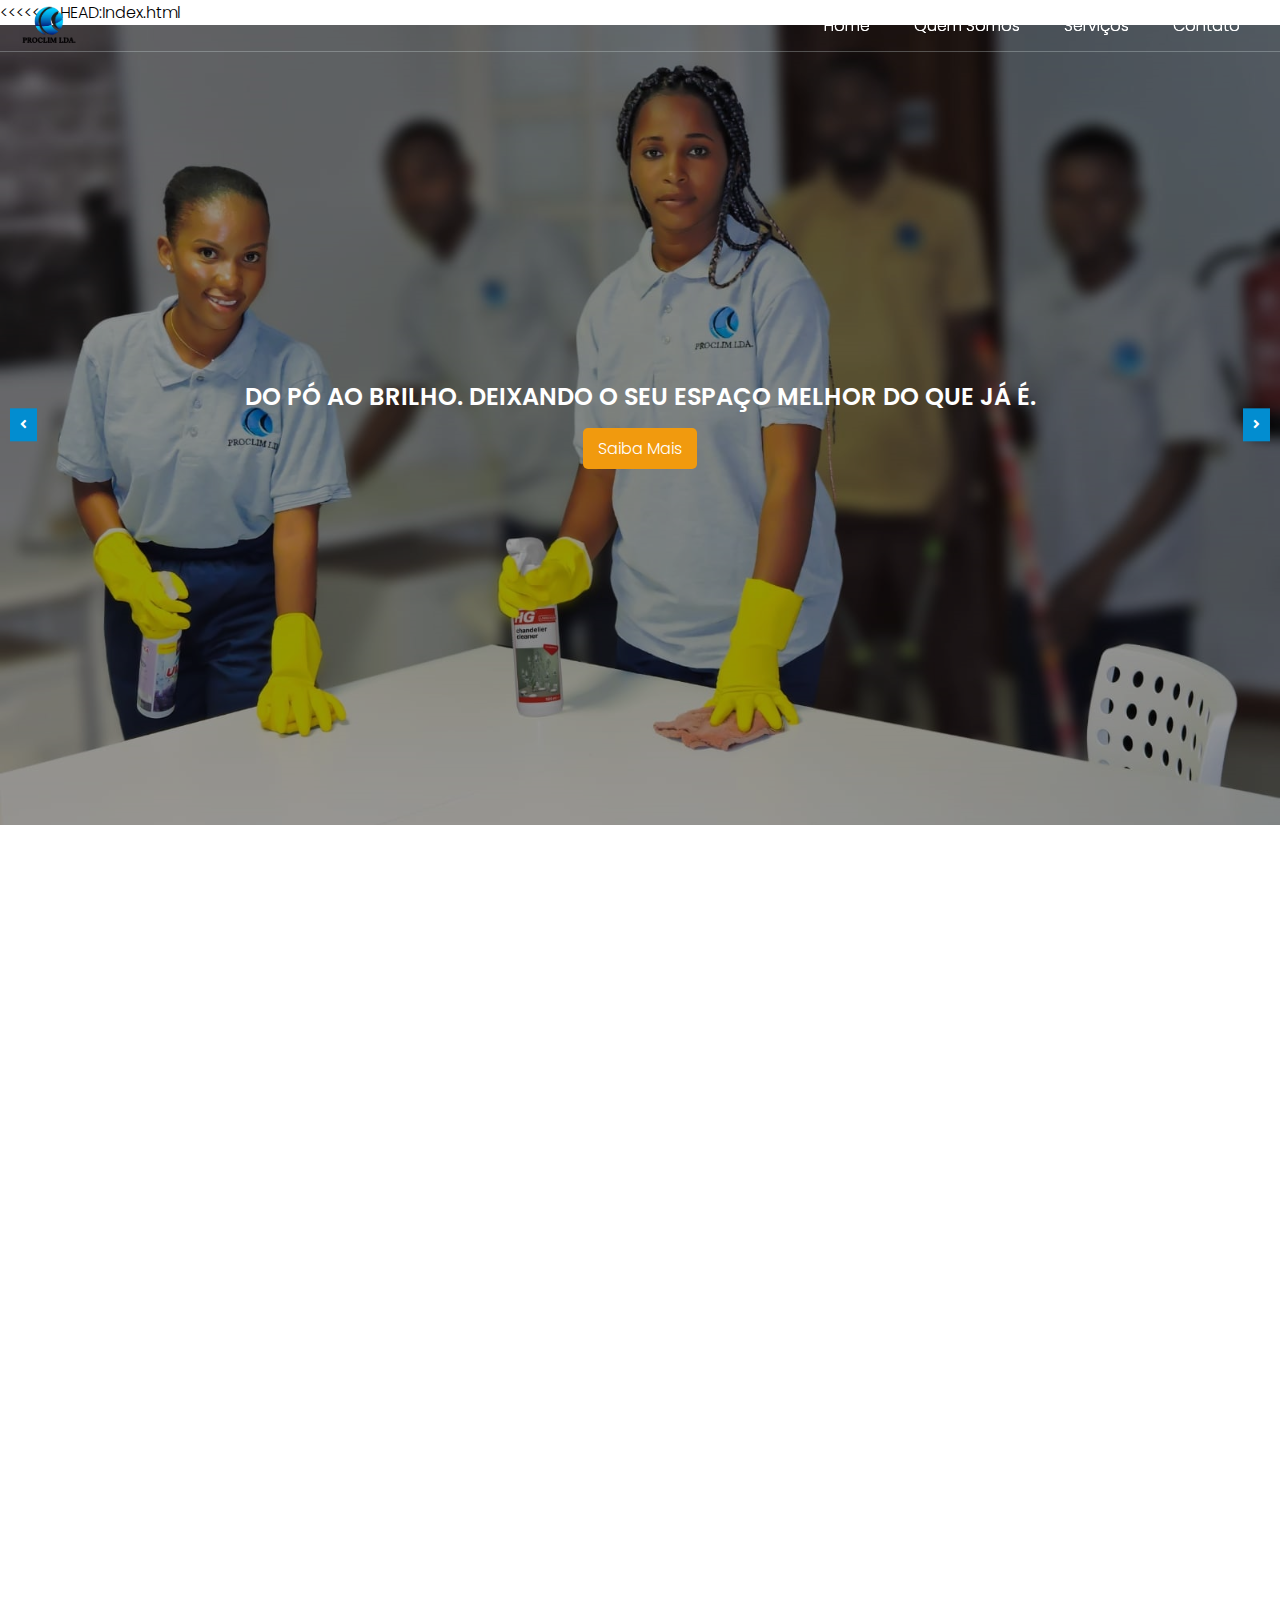
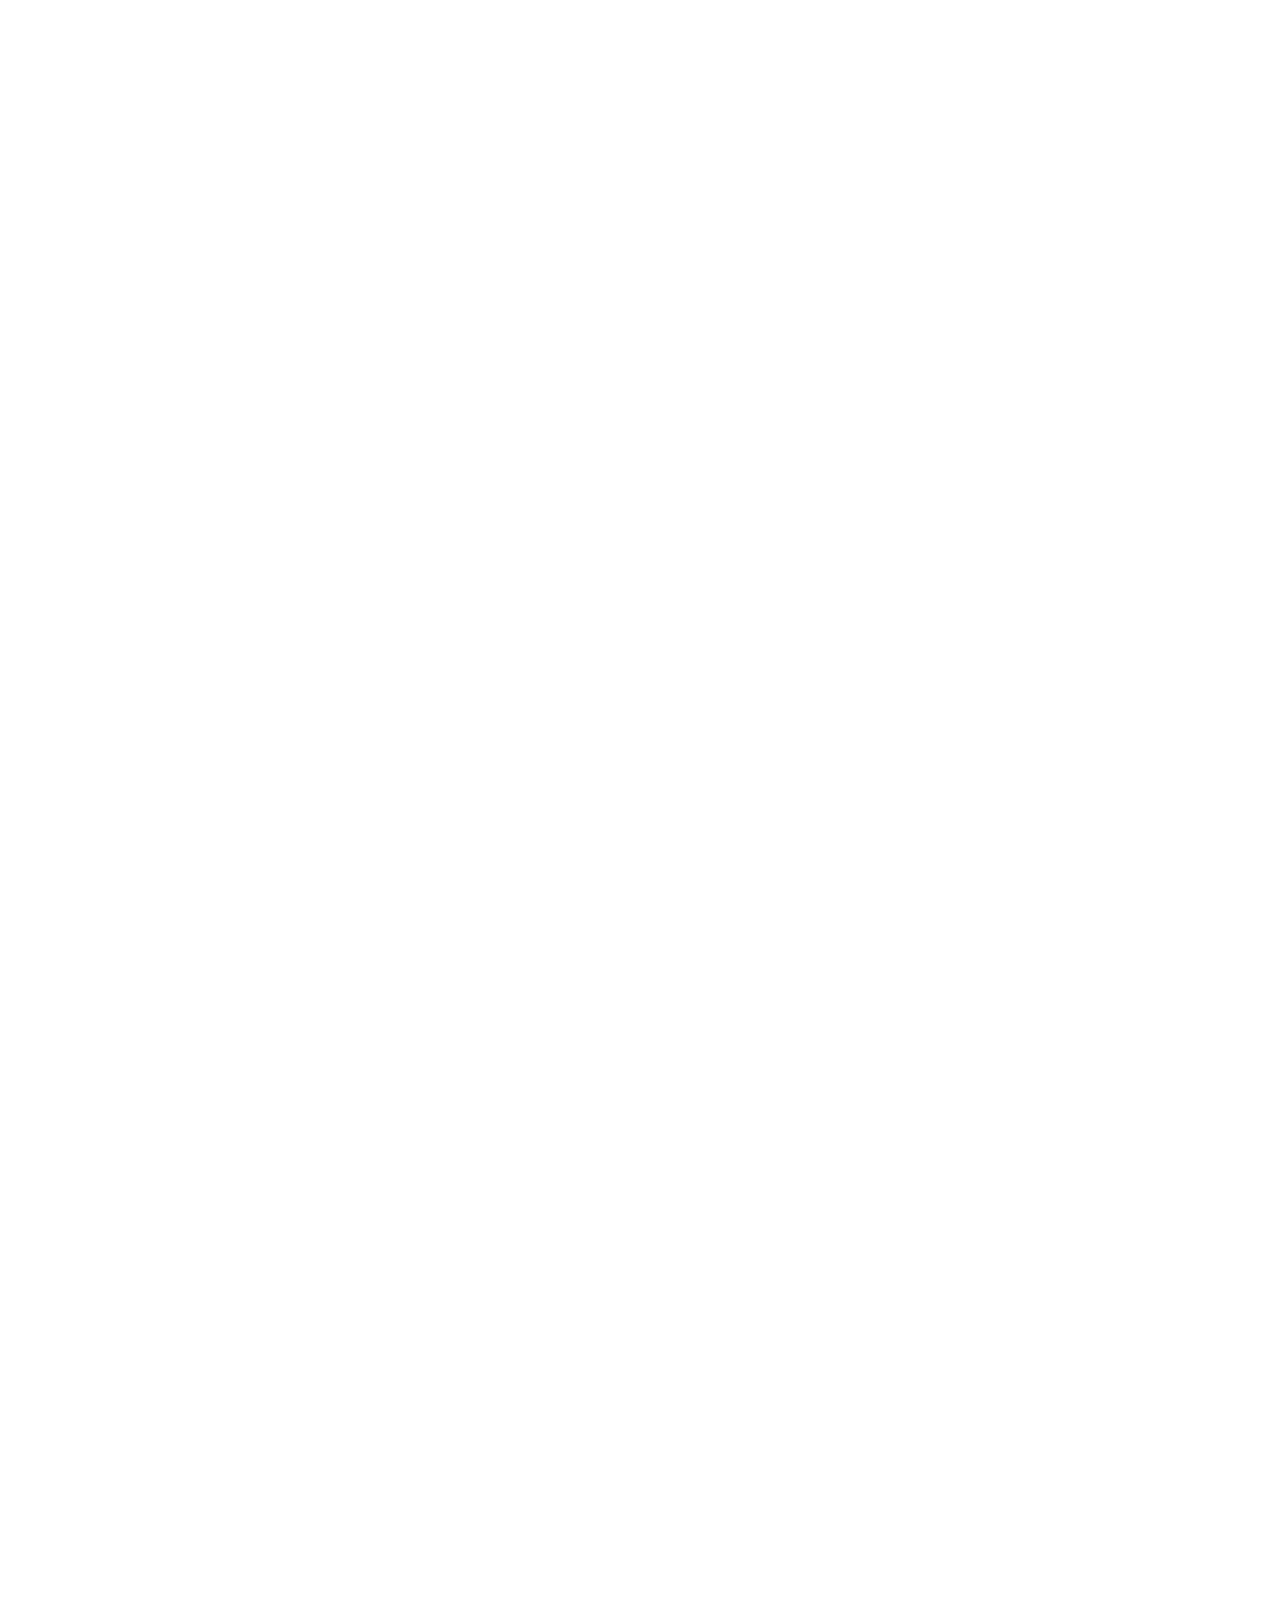
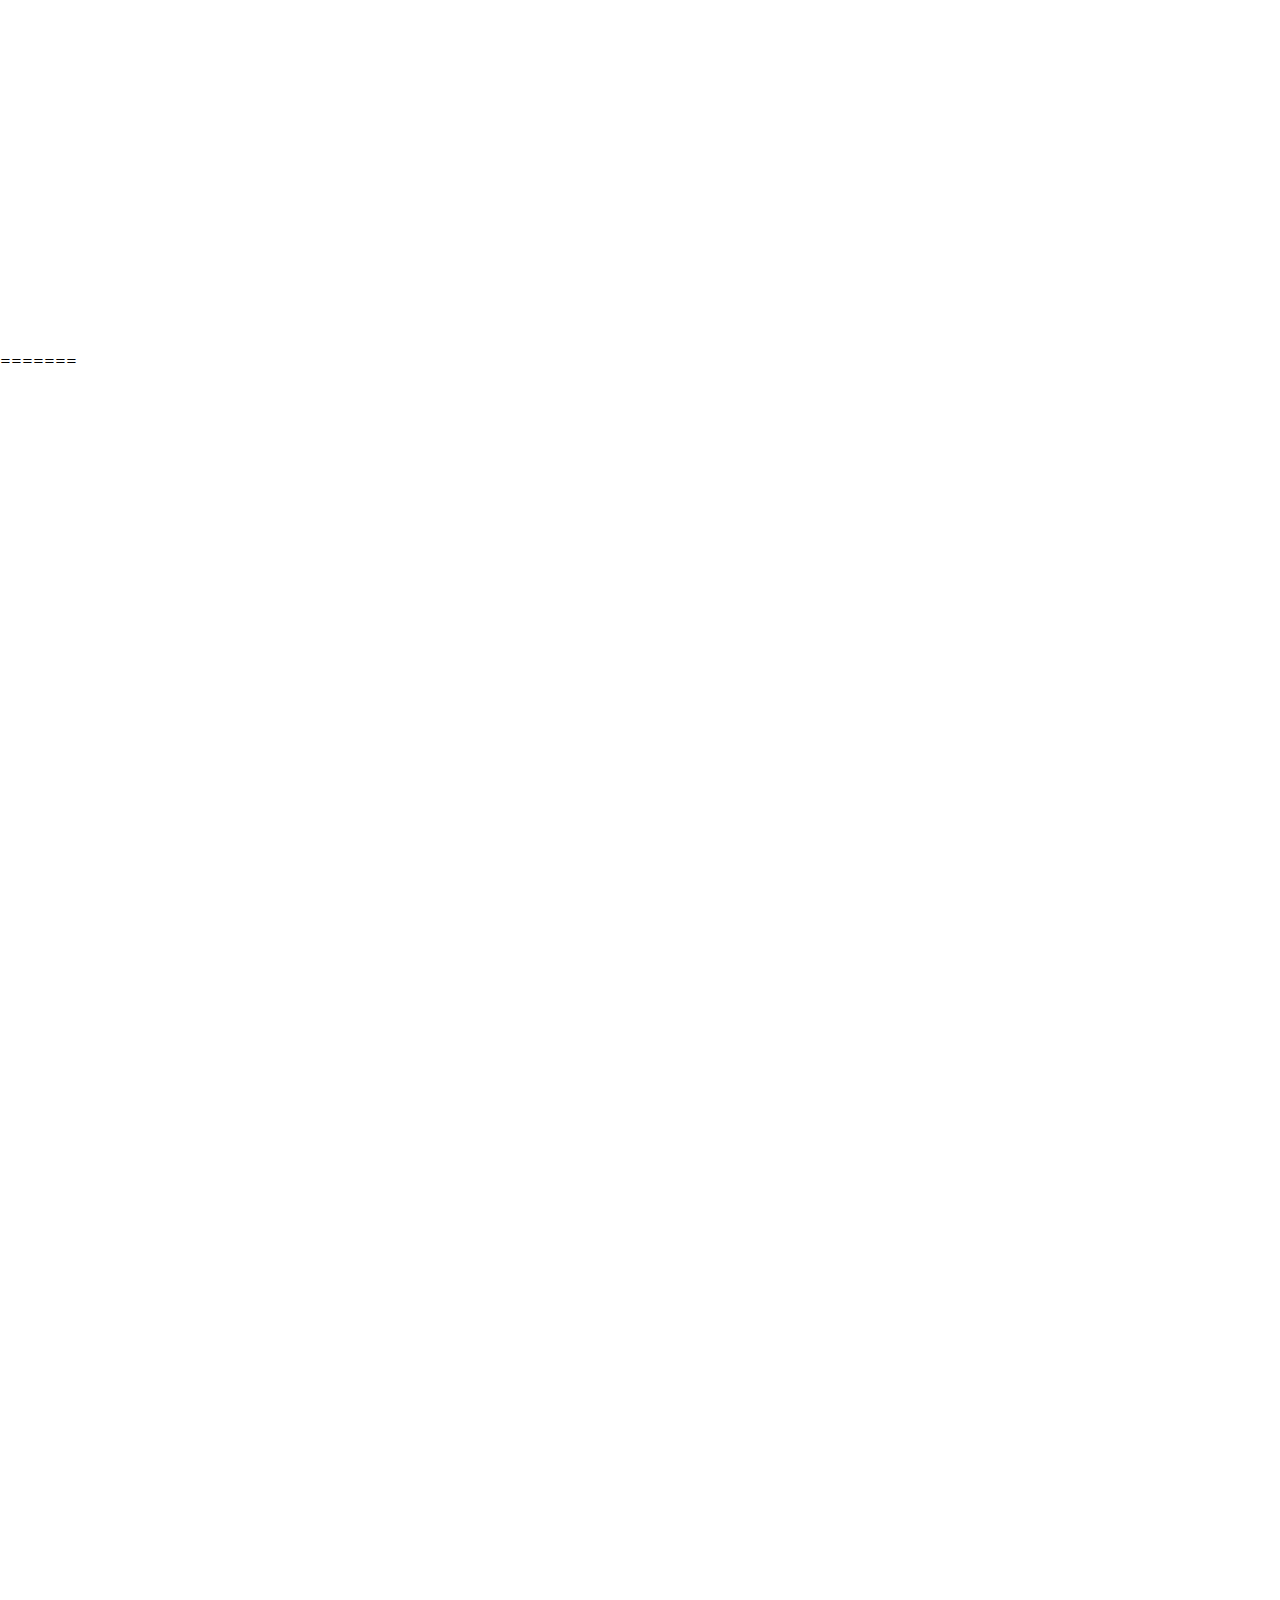
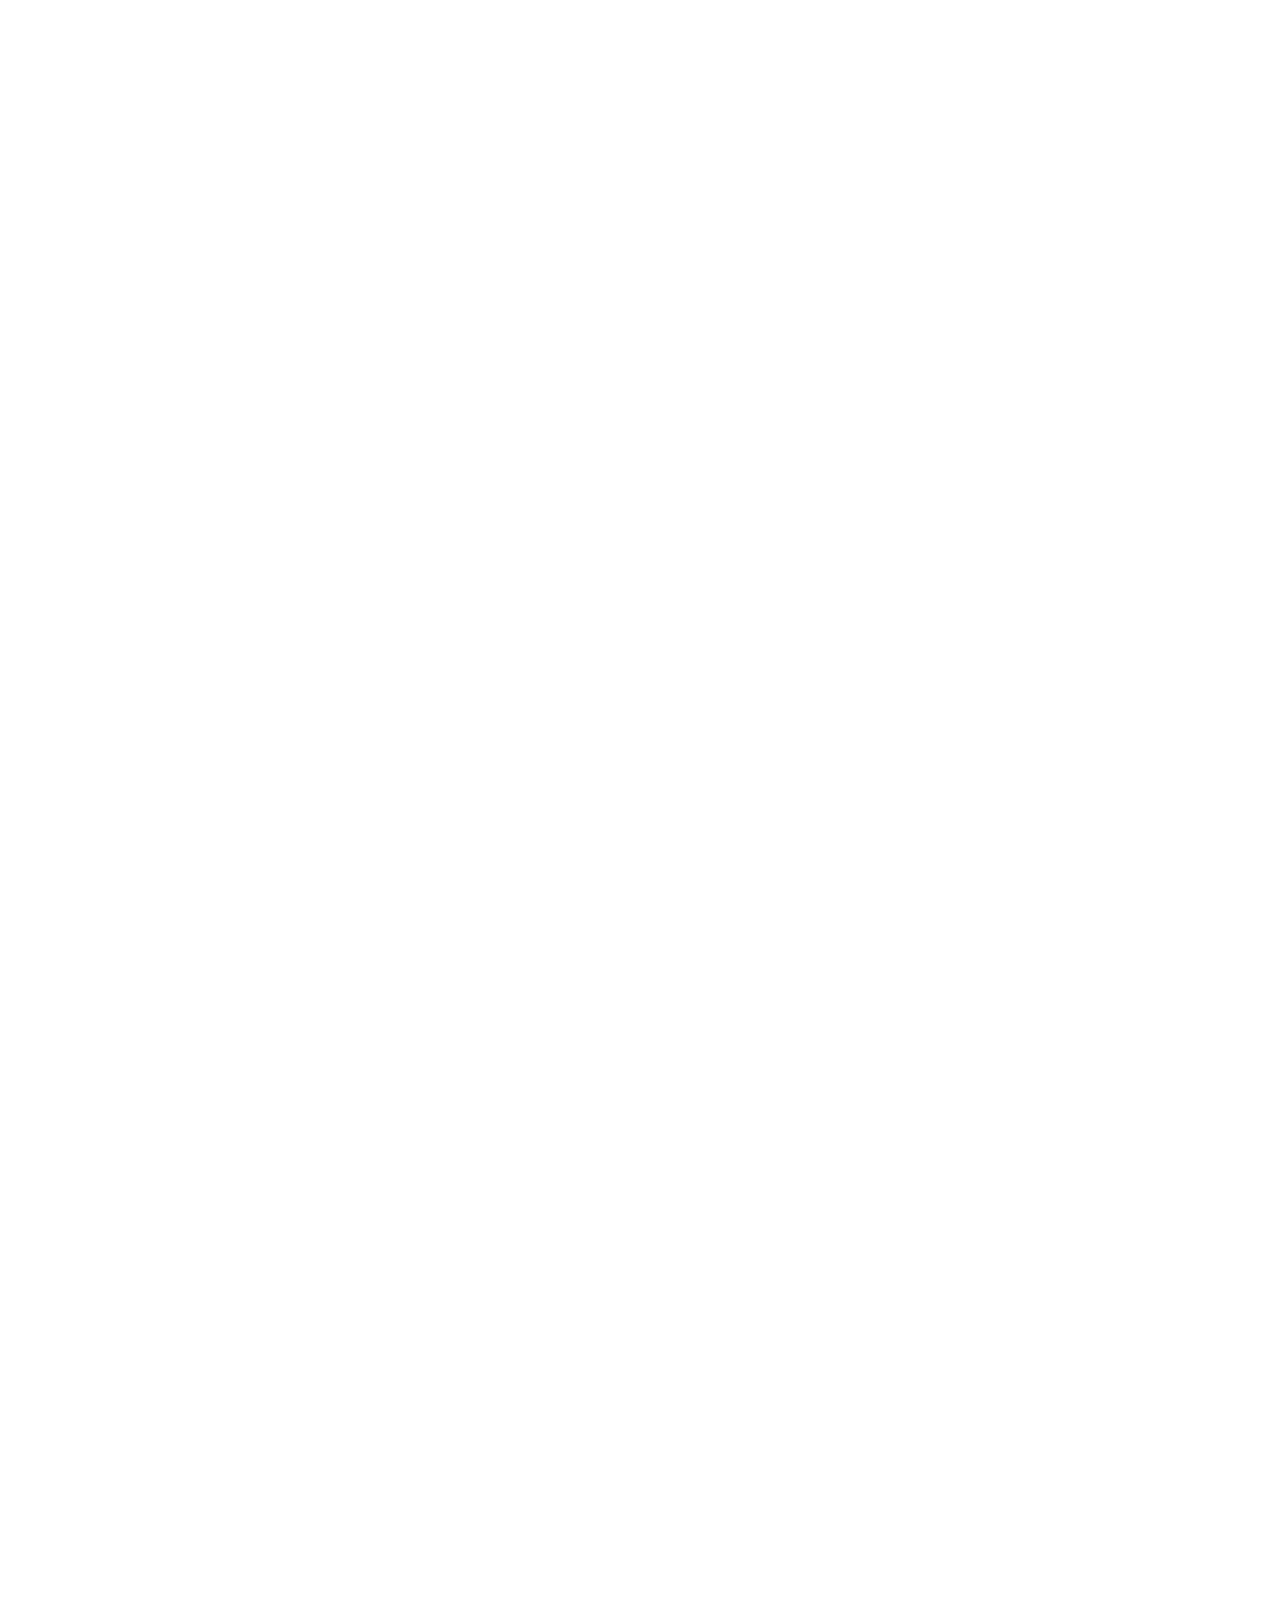
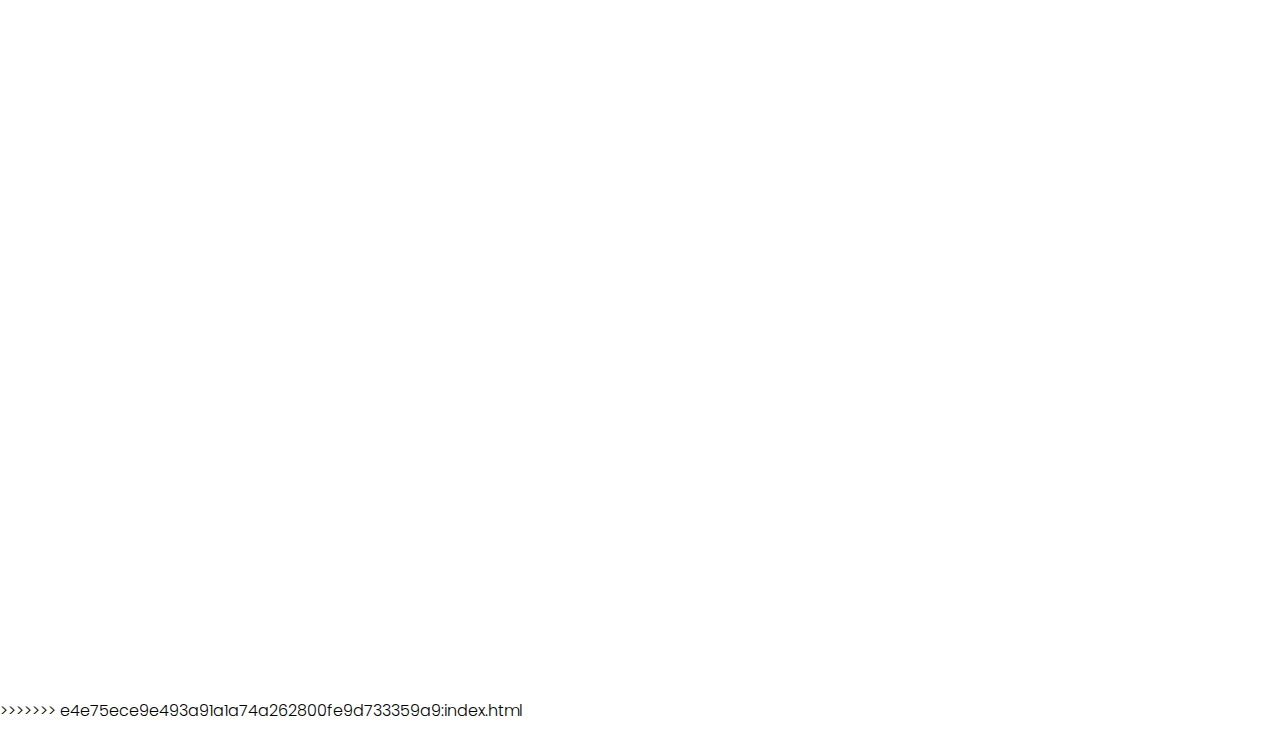
==== commit 7ea9c5c1: "Add files via upload" ====
--- a/index.html
+++ b/index.html
@@ -1,3 +1,277 @@
+<<<<<<< HEAD:Index.html
+<!DOCTYPE html>
+<html lang="pt-PT">
+
+<head>
+    <meta charset="UTF-8">
+    <meta name="viewport" content="width=device-width, initial-scale=1.0">
+    <link rel="stylesheet" href="/css/style.css">
+    <link rel="shortcut icon" href="/img/logo-icone.png" type="image/jpg">
+    <link rel="stylesheet" href="/fonts/fontawesome-free/css/all.min.css">
+    <title>Proclim | Home</title>
+</head>
+<body>
+    <main>
+        <!--===============================================CABEÇALHO========================================================-->
+        <header class="header" id="header">
+            <a href="index.html"><img src="/img/logo-icone.png" width="60px" alt="Proclim Logo"></a>
+            <nav class="menu" id="menu">
+                <div class="close-menu" onclick="toggleMenu()"><i class="fas fa-times"></i></div>
+                <ul>
+                    <li><a href="index.html">Home</a></li>
+                    <li><a href="#QuemSomos">Quem Somos</a></li>
+                    <li><a href="pages/servicos.html">Serviços</a></li>
+                    <li><a href="/pages/contato.html">Contato</a></li>
+                </ul>
+            </nav>
+            <div class="hamburger" onclick="toggleMenu()">
+                <i class="fas fa-bars"></i>
+            </div>
+        </header>
+        <!--===============================================SLIDE HERO========================================================-->
+        <section>
+            <div class="carousel overlay">
+                <div class="carousel-container" id="carousel-container">
+                    <div class="carousel-slide">
+                        <div class="carousel-content">
+                            <h2>
+                                Do pó ao brilho. Deixando o seu espaço melhor do que já é.
+                            </h2>
+                            <a href="#Servicos">Saiba Mais</a>
+                        </div>
+                    </div>
+                    <div class="carousel-slide">
+                        <div class="carousel-content">
+                            <h2>
+                                Segurança e comprometimento para
+                                que a satisfação dos nossos clientes seja completa.
+                            </h2>
+                            <a href="/pages/servicos.html">Saiba Mais</a>
+                        </div>
+                    </div>
+                    <div class="carousel-slide">
+                        <div class="carousel-content">
+                            <h2>
+                                Segurança e comprometimento para
+                                que a satisfação dos nossos clientes seja completa.
+                            </h2>
+                            <a href="/pages/servicos.html">Saiba Mais</a>
+                        </div>
+                    </div>
+                    <div class="carousel-slide">
+                        <div class="carousel-content">
+                            <h2>
+                                Segurança e comprometimento para
+                                que a satisfação dos nossos clientes seja completa.
+                            </h2>
+                            <a href="/pages/servicos.html">Saiba Mais</a>
+                        </div>
+                    </div>
+                </div>
+                <button class="prev" id="prevBtn"><i class="fas fa-angle-left left"></i></button>
+                <button class="next" id="nextBtn"><i class="fas fa-angle-right right"></i></button>
+            </div>
+        </section>
+        <!--===============================================CALL-TO-ACTION========================================================-->
+        <section class="secao overlay">
+            <div class="texto">
+                <h5>Brilho puro</h5>
+                <h2>Experimente a alegria de uma casa ou escritório impecável hoje mesmo!</h2>
+                <p>Lorem ipsum dolor sit amet consectetur, adipisicing elit. Et rem quaerat doloremque modi, aliquid
+                    autem
+                    magnam numquam culpa sed ipsam magni architecto, quod corporis ratione omnis quidem iste alias
+                    beatae.
+                </p>
+                <!--<a href="pages/servicos.html">Nossos Serviços</a>-->
+            </div>
+        </section>
+        <!--===============================================SOBRE NÓS========================================================-->
+        <section class="secao-0 overlay" id="QuemSomos">
+            <img src="./img/logo-icone-2.jpg" alt="">
+            <div class="texto">
+                <h2>Sobre nós</h2>
+                <p>Somos uma empresa de prestação de serviços de <strong>Limpeza Industrial</strong>, com capital
+                    totalmente de direito Angolano, criada aos 24 de Outubro de 2012.
+                </p>
+                <a href="pages/sobre.html">Saber mais</a>
+            </div>
+        </section>
+        <!--===============================================SERVIÇOS C/ ORÇAMENTO=======================================================-->
+        <section class="grade-servicos overlay" id="Servicos">
+            <div>
+                <h2 id="titulo">Serviços Profissionais de Limpeza para um Ambiente Brilhante</h2>
+                <p class="texto">Oferecemos soluções personalizadas para casas e empresas.</p>
+            </div>
+            <div class="carrossel">
+                <button class="anterior"><i class="fas fa-angle-left left"></i></button>
+                <div class="carrossel-container" id="carrosselContainer">
+                    <div class="cartao-servico">
+                        <img src="/img/Limpeza-diaria-contrato.jpg" alt="Limpeza Residencial">
+                        <h4>Limpeza Residencial</h4>
+                        <p>Akz 15.000,00 por compartimento</p>
+                        <a href="#">
+                            Pedir Orçamento
+                        </a>
+                    </div>
+                    <div class="cartao-servico">
+                        <img src="/img/Limpeza-Escritorio.jpg" alt="Limpeza Comercial">
+                        <h4>Limpeza Comercial</h4>
+                        <p>A partir Akz 25.000,00</p>
+                        <a href="#">
+                            Pedir Orçamento
+                        </a>
+                    </div>
+                    <div class="cartao-servico">
+                        <img src="/img/Limpeza-Industrial.jpg" alt="Limpeza Industrial">
+                        <h4>Limpeza Industrial</h4>
+                        <p>Orçamento sob consulta</p>
+                        <a href="#">
+                            Pedir Orçamento
+                        </a>
+                    </div>
+                    <div class="cartao-servico">
+                        <img src="/img/Limpeza-Industrial.jpg" alt="Limpeza Industrial">
+                        <h4>Limpeza Industrial</h4>
+                        <p>Orçamento sob consulta</p>
+                        <a href="#">
+                            Pedir Orçamento
+                        </a>
+                    </div>
+                    <div class="cartao-servico">
+                        <img src="/img/Limpeza-Industrial.jpg" alt="Limpeza Industrial">
+                        <h4>Limpeza Industrial</h4>
+                        <p>Orçamento sob consulta</p>
+                        <a href="#">
+                            Pedir Orçamento
+                        </a>
+                    </div>
+                    <div class="cartao-servico">
+                        <img src="/img/Limpeza-Industrial.jpg" alt="Limpeza Industrial">
+                        <h4>Limpeza Industrial</h4>
+                        <p>Orçamento sob consulta</p>
+                        <a href="#">
+                            Pedir Orçamento
+                        </a>
+                    </div>
+                    <div class="cartao-servico">
+                        <img src="/img/Limpeza-Industrial.jpg" alt="Limpeza Industrial">
+                        <h4>Limpeza Industrial</h4>
+                        <p>Orçamento sob consulta</p>
+                        <a href="#">
+                            Pedir Orçamento
+                        </a>
+                    </div>
+                </div>
+                <button class="proximo"><i class="fas fa-angle-right right"></i></button>
+            </div>
+            <div class="consideracoes">
+                <div>
+                    <p class="texto">
+                        Fornecer serviços de limpeza excepcionais que criem ambientes mais saudáveis, felizes e
+                        confortáveis
+                        para os nossos clientes, mantendo os mais altos padrões de profissionalismo, sustentabilidade
+                        e satisfação do cliente
+                    </p>
+                </div>
+            </div>
+        </section>
+
+        <!--===============================================ESTASTÍSTICAS======================================================-->
+        <section class="container-estatisticas overlay">
+            <div class="estatistica">
+                <h1 class="contador">0</h1>
+                <p>Clientes Satisfeitos</p>
+            </div>
+            <div class="estatistica">
+                <h1 class="contador">0</h1>
+                <p>Projetos Concluídos</p>
+            </div>
+            <div class="estatistica">
+                <h1 class="contador">0</h1>
+                <p>Parceiros</p>
+            </div>
+            <div class="estatistica">
+                <h1 class="contador">0</h1>
+                <p>Seguidores</p>
+            </div>
+        </section>
+
+
+        <!--===============================================FORMULÁRIO======================================================-->
+        <section class="overlay">
+            <div class="formulario">
+                <div>
+                    <h2>Transforme seu espaço com a nossa mágica de limpeza</h2>
+                    <p class="texto">Confiança, segurança e compromisso</p>
+                </div>
+                <div class="destaque-img">
+                    <img src="./img/borrifando.jpg" alt="limpeza diaria">
+                </div>
+            </div>
+        </section>
+        <!--===============================================FOOTER======================================================-->
+        <footer class="overlay">
+            <div class="footer-container">
+                <div class="row">
+                    <div class="footer-col">
+                        <a href="index.html"><img src="/img/logo-icone.png" alt="Proclim Logo"></a>
+                        <p>Uma empresa de prestação de serviços de Limpeza Industrial, com capital totalmente de direito
+                            Angolano, criada aos 24 de Outubro de 2012.</p>
+                    </div>
+                    <div class="footer-col">
+                        <h5>Links de Navegação</h5>
+                        <ul class="footer-links">
+                            <li><a href="index.html">Home</a></li>
+                            <li><a href="#QuemSomos">Quem Somos</a></li>
+                            <li><a href="pages/servicos.html">Serviços</a></li>
+                            <li><a href="/pages/contato.html">Contato</a></li>
+                        </ul>
+                    </div>
+                    <div class="footer-col text-center">
+                        <div class="mb-3">
+                            <i class="fas fa-phone"></i> +244 926 737 341
+                        </div>
+                        <div class="mb-3">
+                            <i class="fas fa-envelope"></i> geral.proclim@gmail.com
+                        </div>
+                        <div class="mb-3">
+                            <i class="fas fa-map-marker-alt"></i> Rua Gregório José Mendes, 31 Vila Alice - Luanda
+                        </div>
+                        <div class="social-icons">
+                            <a href="#" class="fab fa-facebook"></a>
+                            <a href="#" class="fab fa-linkedin"></a>
+                            <a href="https://www.instagram.com/geral.proclim/" class="fab fa-instagram"></a>
+                            <a href="https://wa.me/+244933224949" class="fab fa-whatsapp"></a>
+                        </div>
+                        <div class="newsletter-container">
+                            <h5>Inscreva-se na nossa newsletter</h5>
+                            <div class="contacto">
+                                <div class="contacto-container">
+                                    <i class="fas fa-envelope"></i>
+                                    <input type="email" placeholder="Digite seu e-mail">
+                                </div>
+                                <button type="submit">Enviar</button>
+                            </div>
+                        </div>
+                    </div>
+                </div>
+                <p id="copyright">
+                    &copy;
+                    <script>
+                        document.write(new Date().getFullYear());
+                    </script>.Proclim Lda. Todos os direitos reservados
+                </p>
+            </div>
+        </footer>
+
+        <!--===============================================IMPORT JAVASCRIPT======================================================-->
+        <script src="/js/script.js"></script>
+        <script src="/js/sildeServicos.js"></script>
+        <script src="/js/slideHero.js"></script>
+    </main>
+</body>
+
+=======
 <!DOCTYPE html>
 <html lang="pt-PT">
 
@@ -270,4 +544,5 @@
     </main>
 </body>
 
+>>>>>>> e4e75ece9e493a91a1a74a262800fe9d733359a9:index.html
 </html>